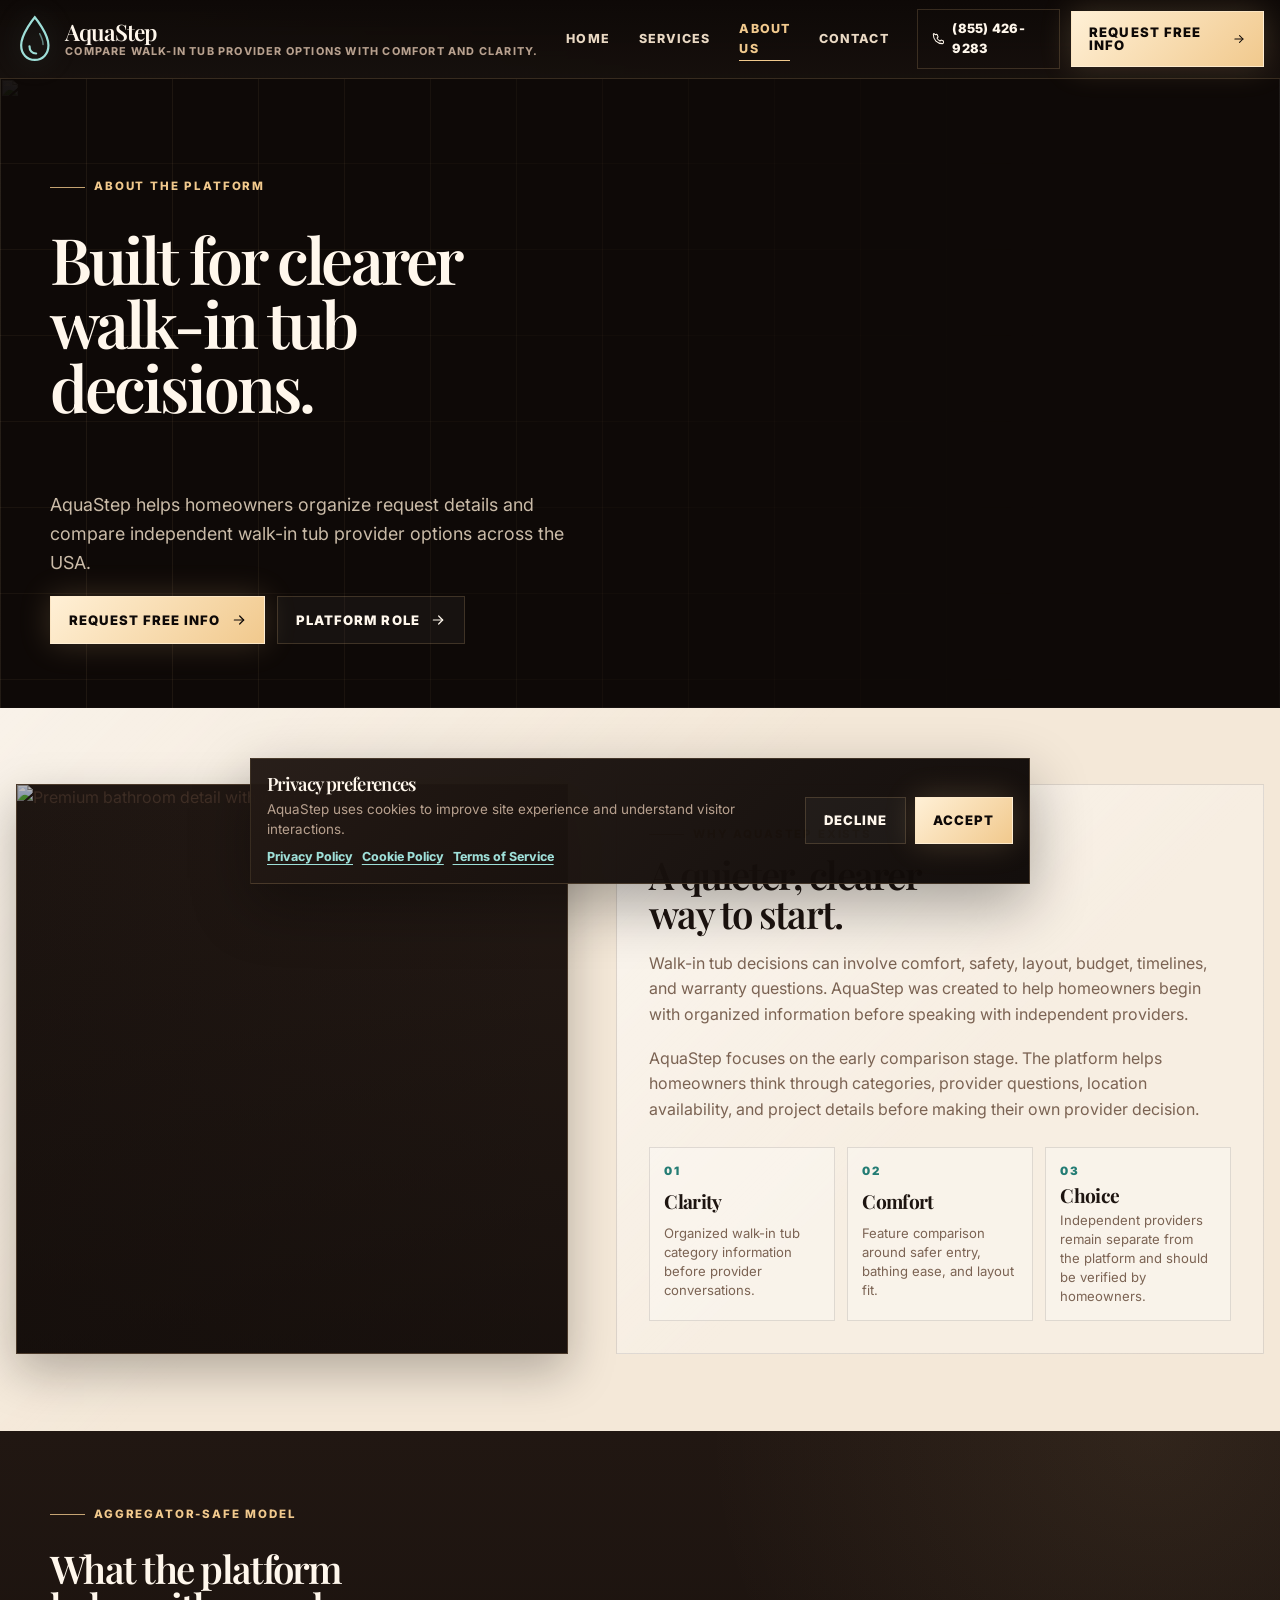
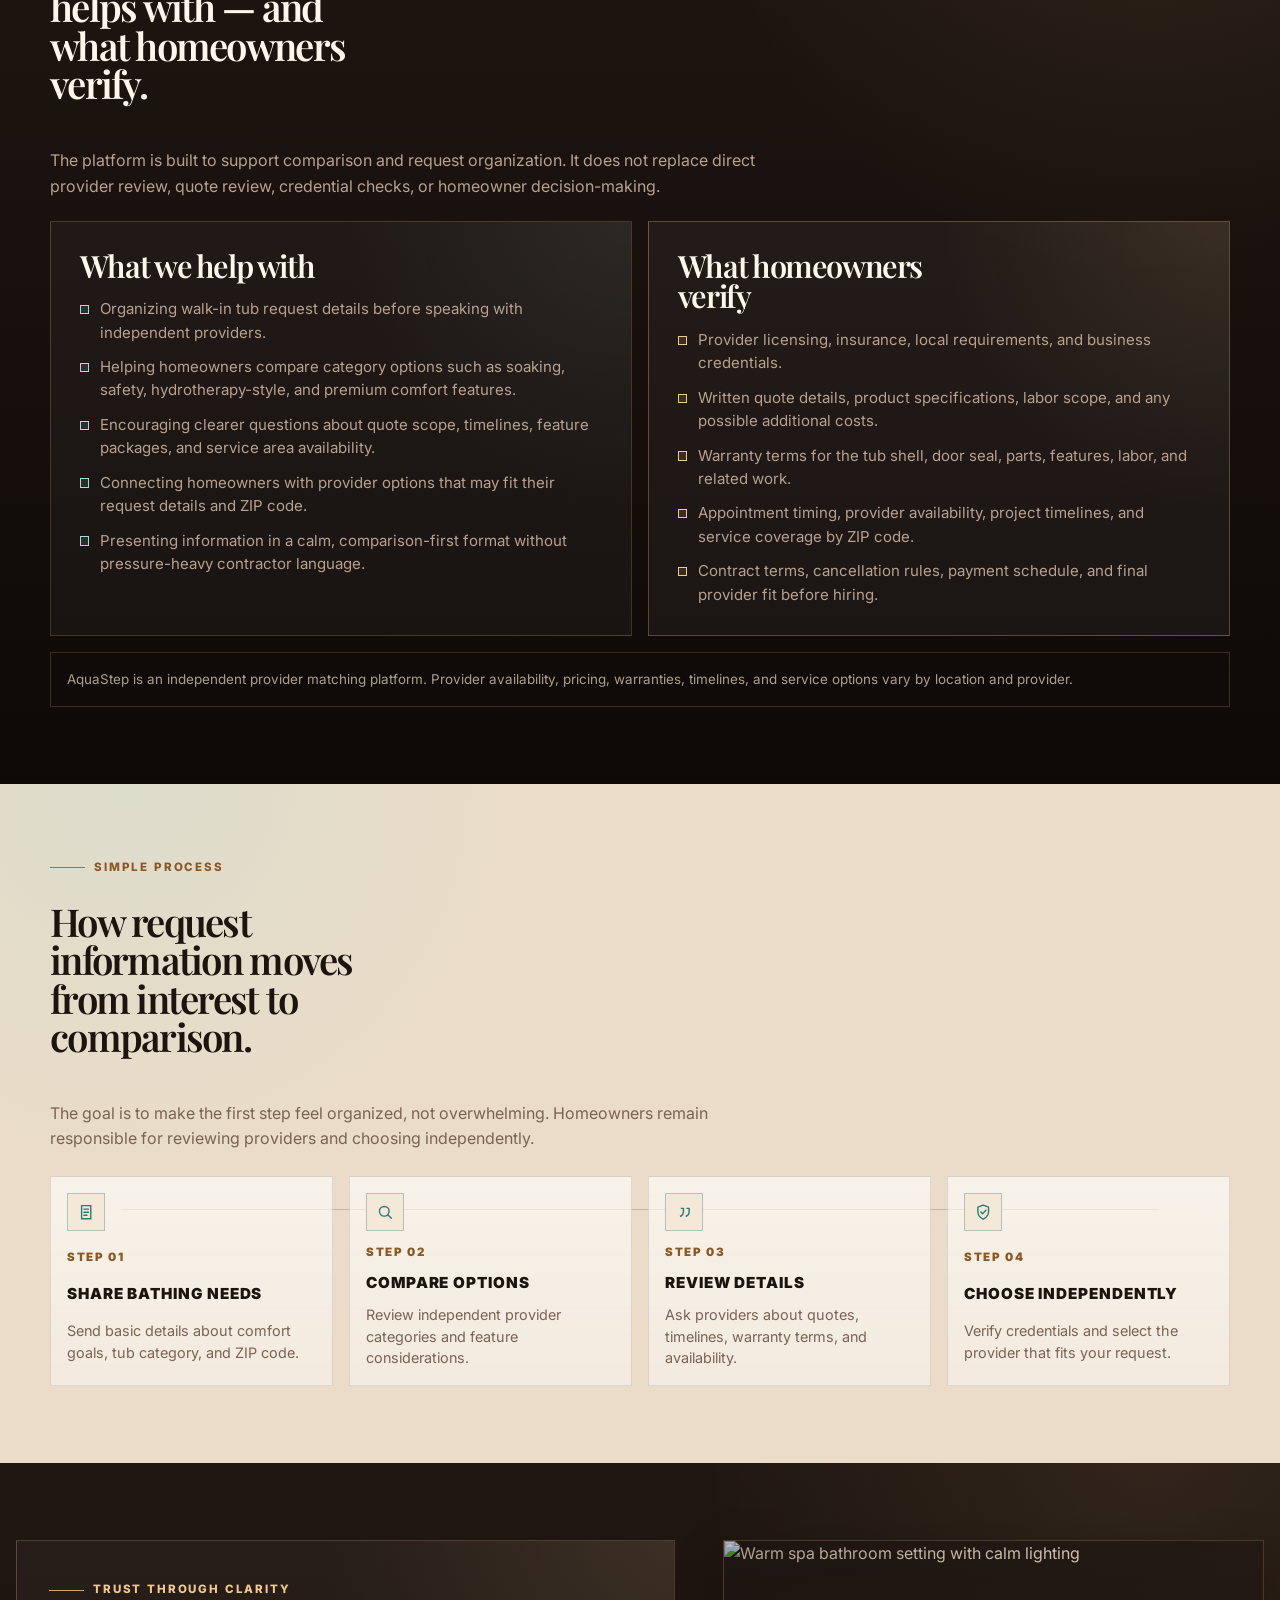
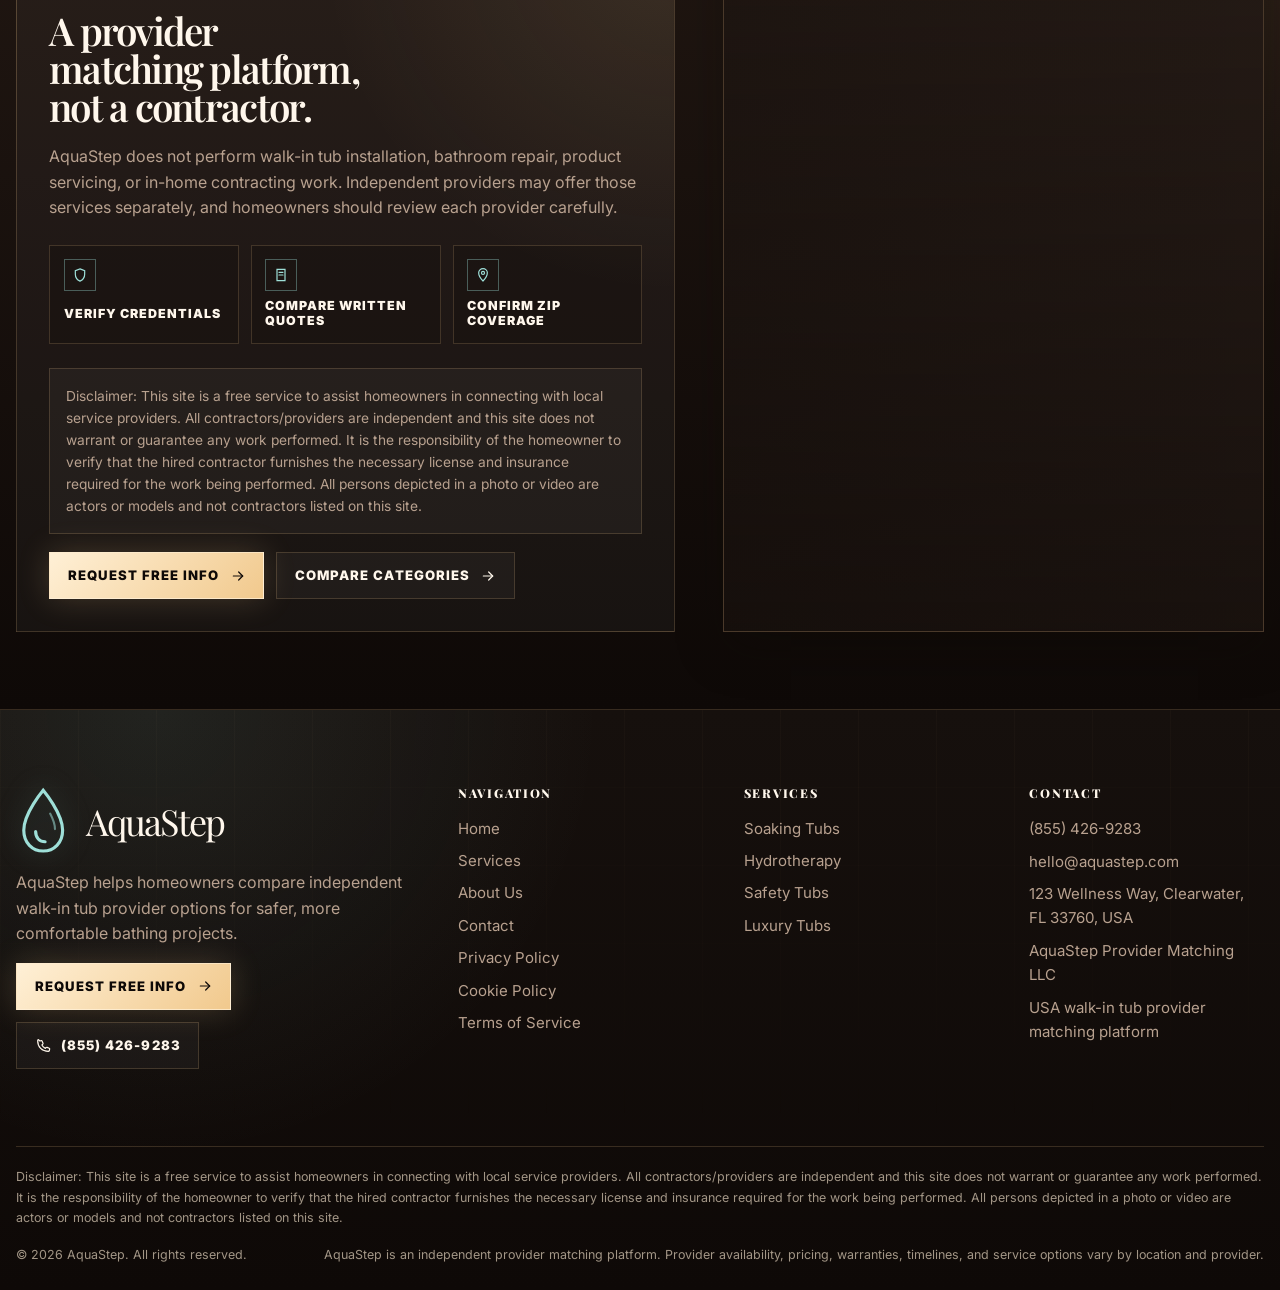
==== about.html @ 56c9ec3a "upd" ====
<!DOCTYPE html>
<html lang="en">

<head>
    <meta charset="UTF-8">
    <meta name="viewport" content="width=device-width, initial-scale=1.0">

    <title></title>
    <meta name="description" content="">

<link rel="icon" type="image/svg+xml" href="./assets/icons/favicon.svg?v=5">

    <link rel="preconnect" href="https://fonts.googleapis.com">
    <link rel="preconnect" href="https://fonts.gstatic.com" crossorigin>
    <link
        href="https://fonts.googleapis.com/css2?family=Inter:wght@400;500;600;700;800;900&family=Playfair+Display:wght@500;600;700&display=swap"
        rel="stylesheet">

    <link rel="stylesheet" href="./css/style.css">
</head>

<body class="about-page">
    <a class="skip-link" href="#main">Skip to content</a>

    <div data-site-header></div>

    <main id="main">
        <!-- Hero -->
        <section class="hero page-hero about-hero" aria-labelledby="about-hero-title">
            <div class="hero-media" aria-hidden="true">
                <img data-hero-bg src="./assets/images/hero-about.jpg" alt="">
            </div>
            <div class="hero-overlay" aria-hidden="true"></div>
            <div class="hero-lines" aria-hidden="true"></div>

            <div class="container">
                <div class="hero-content">
                    <span class="kicker" data-config-text="aboutHeroKicker"></span>

                    <h1 id="about-hero-title" data-config-text="aboutHeroTitle"></h1>

                    <p data-config-text="aboutHeroIntro"></p>

                    <div class="btn-row">
                        <a class="btn btn-primary" href="contact.html#request-info">
                            <span data-config-text="finalCtaButton"></span>
                            <svg aria-hidden="true" focusable="false" viewBox="0 0 24 24" fill="none">
                                <path d="M5 12H19" stroke="currentColor" stroke-width="1.8" stroke-linecap="round" />
                                <path d="M13 6L19 12L13 18" stroke="currentColor" stroke-width="1.8"
                                    stroke-linecap="round" stroke-linejoin="round" />
                            </svg>
                        </a>

                        <a class="btn btn-secondary" href="#platform-model">
                            Platform role
                            <svg aria-hidden="true" focusable="false" viewBox="0 0 24 24" fill="none">
                                <path d="M5 12H19" stroke="currentColor" stroke-width="1.8" stroke-linecap="round" />
                                <path d="M13 6L19 12L13 18" stroke="currentColor" stroke-width="1.8"
                                    stroke-linecap="round" stroke-linejoin="round" />
                            </svg>
                        </a>
                    </div>
                </div>
            </div>
        </section>

        <!-- Story section -->
        <section class="section light-section about-story-section" aria-labelledby="about-story-title">
            <div class="container-wide about-story-layout">
                <aside class="photo-frame about-story-photo">
                    <img src="./assets/images/about-story.jpg" alt="Premium bathroom detail with warm spa lighting">
                </aside>

                <div class="about-story-copy">
                    <div>
                        <span class="kicker" data-config-text="aboutStoryKicker"></span>
                        <h2 id="about-story-title" data-config-text="aboutStoryTitle"></h2>
                    </div>

                    <p data-config-text="aboutStoryIntro"></p>

                    <p>
                        <span data-company-name></span> focuses on the early comparison stage. The platform helps
                        homeowners think through
                        categories, provider questions, location availability, and project details before making their
                        own provider decision.
                    </p>

                    <div class="about-story-mini-grid" aria-label="Platform priorities">
                        <article class="about-story-mini">
                            <span>01</span>
                            <strong>Clarity</strong>
                            <p>Organized walk-in tub category information before provider conversations.</p>
                        </article>

                        <article class="about-story-mini">
                            <span>02</span>
                            <strong>Comfort</strong>
                            <p>Feature comparison around safer entry, bathing ease, and layout fit.</p>
                        </article>

                        <article class="about-story-mini">
                            <span>03</span>
                            <strong>Choice</strong>
                            <p>Independent providers remain separate from the platform and should be verified by
                                homeowners.</p>
                        </article>
                    </div>
                </div>
            </div>
        </section>

        <!-- What the platform does / does not do -->
        <section class="section dark-section about-model-section" id="platform-model"
            aria-labelledby="about-model-title">
            <div class="container">
                <div class="about-model-head">
                    <span class="kicker">Aggregator-safe model</span>
                    <h2 id="about-model-title">What the platform helps with — and what homeowners verify.</h2>
                    <p class="text-muted">
                        The platform is built to support comparison and request organization. It does not replace direct
                        provider review,
                        quote review, credential checks, or homeowner decision-making.
                    </p>
                </div>

                <div class="about-model-grid">
                    <article class="about-model-panel">
                        <h3>What we help with</h3>

                        <ul class="about-model-list">
                            <li>Organizing walk-in tub request details before speaking with independent providers.</li>
                            <li>Helping homeowners compare category options such as soaking, safety, hydrotherapy-style,
                                and premium comfort features.</li>
                            <li>Encouraging clearer questions about quote scope, timelines, feature packages, and
                                service area availability.</li>
                            <li>Connecting homeowners with provider options that may fit their request details and ZIP
                                code.</li>
                            <li>Presenting information in a calm, comparison-first format without pressure-heavy
                                contractor language.</li>
                        </ul>
                    </article>

                    <article class="about-model-panel is-light">
                        <h3>What homeowners verify</h3>

                        <ul class="about-model-list">
                            <li>Provider licensing, insurance, local requirements, and business credentials.</li>
                            <li>Written quote details, product specifications, labor scope, and any possible additional
                                costs.</li>
                            <li>Warranty terms for the tub shell, door seal, parts, features, labor, and related work.
                            </li>
                            <li>Appointment timing, provider availability, project timelines, and service coverage by
                                ZIP code.</li>
                            <li>Contract terms, cancellation rules, payment schedule, and final provider fit before
                                hiring.</li>
                        </ul>
                    </article>
                </div>

                <div class="about-model-note">
                    <p data-legal-notice></p>
                </div>
            </div>
        </section>

        <!-- Process timeline -->
        <section class="section light-section alt about-process-section" aria-labelledby="about-process-title">
            <div class="container">
                <div class="about-process-head">
                    <span class="kicker">Simple process</span>
                    <h2 id="about-process-title">How request information moves from interest to comparison.</h2>
                    <p>
                        The goal is to make the first step feel organized, not overwhelming. Homeowners remain
                        responsible for reviewing
                        providers and choosing independently.
                    </p>
                </div>

                <div class="about-timeline" aria-label="Platform process timeline">
                    <article class="about-timeline-step">
                        <span class="about-timeline-icon" aria-hidden="true">
                            <svg viewBox="0 0 24 24" fill="none">
                                <path d="M6 3.5H18V20.5H6V3.5Z" stroke="currentColor" stroke-width="1.8" />
                                <path d="M9 8H15" stroke="currentColor" stroke-width="1.8" stroke-linecap="round" />
                                <path d="M9 12H15" stroke="currentColor" stroke-width="1.8" stroke-linecap="round" />
                                <path d="M9 16H13" stroke="currentColor" stroke-width="1.8" stroke-linecap="round" />
                            </svg>
                        </span>
                        <strong>Step 01</strong>
                        <h3>Request details</h3>
                        <p>Homeowners share basic contact details, ZIP code, and preferred walk-in tub category.</p>
                    </article>

                    <article class="about-timeline-step">
                        <span class="about-timeline-icon" aria-hidden="true">
                            <svg viewBox="0 0 24 24" fill="none">
                                <path
                                    d="M10.8 17.1C14.3 17.1 17.1 14.3 17.1 10.8C17.1 7.3 14.3 4.5 10.8 4.5C7.3 4.5 4.5 7.3 4.5 10.8C4.5 14.3 7.3 17.1 10.8 17.1Z"
                                    stroke="currentColor" stroke-width="1.8" />
                                <path d="M15.4 15.4L20 20" stroke="currentColor" stroke-width="1.8"
                                    stroke-linecap="round" />
                            </svg>
                        </span>
                        <strong>Step 02</strong>
                        <h3>Category review</h3>
                        <p>Information is organized around tub type, comfort features, safety priorities, and bathroom
                            fit.</p>
                    </article>

                    <article class="about-timeline-step">
                        <span class="about-timeline-icon" aria-hidden="true">
                            <svg viewBox="0 0 24 24" fill="none">
                                <path d="M8.5 6.5H20" stroke="currentColor" stroke-width="1.8" stroke-linecap="round" />
                                <path d="M8.5 12H20" stroke="currentColor" stroke-width="1.8" stroke-linecap="round" />
                                <path d="M8.5 17.5H20" stroke="currentColor" stroke-width="1.8"
                                    stroke-linecap="round" />
                                <path d="M3.8 6.5L5 7.7L7 5.4" stroke="currentColor" stroke-width="1.8"
                                    stroke-linecap="round" stroke-linejoin="round" />
                                <path d="M3.8 12L5 13.2L7 10.9" stroke="currentColor" stroke-width="1.8"
                                    stroke-linecap="round" stroke-linejoin="round" />
                                <path d="M3.8 17.5L5 18.7L7 16.4" stroke="currentColor" stroke-width="1.8"
                                    stroke-linecap="round" stroke-linejoin="round" />
                            </svg>
                        </span>
                        <strong>Step 03</strong>
                        <h3>Provider options</h3>
                        <p>Homeowners can compare independent provider options and prepare clearer questions.</p>
                    </article>

                    <article class="about-timeline-step">
                        <span class="about-timeline-icon" aria-hidden="true">
                            <svg viewBox="0 0 24 24" fill="none">
                                <path
                                    d="M12 2.8L19 5.4V10.8C19 15.2 16.3 19.2 12 21.2C7.7 19.2 5 15.2 5 10.8V5.4L12 2.8Z"
                                    stroke="currentColor" stroke-width="1.8" stroke-linejoin="round" />
                                <path d="M8.8 11.8L11.1 14.1L15.6 9.4" stroke="currentColor" stroke-width="1.8"
                                    stroke-linecap="round" stroke-linejoin="round" />
                            </svg>
                        </span>
                        <strong>Step 04</strong>
                        <h3>Independent choice</h3>
                        <p>Homeowners verify provider details, compare quotes, and decide independently.</p>
                    </article>
                </div>
            </div>
        </section>

        <!-- Trust / compliance CTA -->
        <section class="section dark-section about-trust-section" aria-labelledby="about-trust-title">
            <div class="container-wide about-trust-layout">
                <div class="about-trust-copy">
                    <div>
                        <span class="kicker">Trust through clarity</span>
                        <h2 id="about-trust-title">A provider matching platform, not a contractor.</h2>
                    </div>

                    <p>
                        <span data-company-name></span> does not perform walk-in tub installation, bathroom repair,
                        product servicing,
                        or in-home contracting work. Independent providers may offer those services separately, and
                        homeowners should
                        review each provider carefully.
                    </p>

                    <div class="about-trust-lines" aria-label="Compliance reminders">
                        <article class="about-trust-line">
                            <span aria-hidden="true">
                                <svg viewBox="0 0 24 24" fill="none">
                                    <path
                                        d="M12 2.8L19 5.4V10.8C19 15.2 16.3 19.2 12 21.2C7.7 19.2 5 15.2 5 10.8V5.4L12 2.8Z"
                                        stroke="currentColor" stroke-width="1.8" />
                                </svg>
                            </span>
                            <strong>Verify credentials</strong>
                        </article>

                        <article class="about-trust-line">
                            <span aria-hidden="true">
                                <svg viewBox="0 0 24 24" fill="none">
                                    <path d="M6 3.5H18V20.5H6V3.5Z" stroke="currentColor" stroke-width="1.8" />
                                    <path d="M9 8H15" stroke="currentColor" stroke-width="1.8" stroke-linecap="round" />
                                    <path d="M9 12H15" stroke="currentColor" stroke-width="1.8"
                                        stroke-linecap="round" />
                                </svg>
                            </span>
                            <strong>Compare written quotes</strong>
                        </article>

                        <article class="about-trust-line">
                            <span aria-hidden="true">
                                <svg viewBox="0 0 24 24" fill="none">
                                    <path
                                        d="M12 21C12 21 18.5 14.8 18.5 8.8C18.5 5.2 15.6 2.5 12 2.5C8.4 2.5 5.5 5.2 5.5 8.8C5.5 14.8 12 21 12 21Z"
                                        stroke="currentColor" stroke-width="1.8" />
                                    <path
                                        d="M12 11.2C13.3 11.2 14.3 10.2 14.3 8.9C14.3 7.6 13.3 6.6 12 6.6C10.7 6.6 9.7 7.6 9.7 8.9C9.7 10.2 10.7 11.2 12 11.2Z"
                                        stroke="currentColor" stroke-width="1.8" />
                                </svg>
                            </span>
                            <strong>Confirm ZIP coverage</strong>
                        </article>
                    </div>

                    <div class="legal-note">
                        <p data-disclaimer></p>
                    </div>

                    <div class="btn-row">
                        <a class="btn btn-primary" href="contact.html#request-info">
                            <span data-config-text="finalCtaButton"></span>
                            <svg aria-hidden="true" focusable="false" viewBox="0 0 24 24" fill="none">
                                <path d="M5 12H19" stroke="currentColor" stroke-width="1.8" stroke-linecap="round" />
                                <path d="M13 6L19 12L13 18" stroke="currentColor" stroke-width="1.8"
                                    stroke-linecap="round" stroke-linejoin="round" />
                            </svg>
                        </a>

                        <a class="btn btn-secondary" href="services.html">
                            Compare categories
                            <svg aria-hidden="true" focusable="false" viewBox="0 0 24 24" fill="none">
                                <path d="M5 12H19" stroke="currentColor" stroke-width="1.8" stroke-linecap="round" />
                                <path d="M13 6L19 12L13 18" stroke="currentColor" stroke-width="1.8"
                                    stroke-linecap="round" stroke-linejoin="round" />
                            </svg>
                        </a>
                    </div>
                </div>

                <aside class="photo-frame about-trust-photo">
                    <img src="./assets/images/spa-panel.jpg" alt="Warm spa bathroom setting with calm lighting">
                </aside>
            </div>
        </section>
    </main>

    <div data-site-footer></div>
    <div data-cookie-banner></div>

    <script src="./js/config.js"></script>
    <script src="./js/main.js"></script>
    <script src="./js/about.js"></script>
</body>

</html>
---- css/style.css ----
@import url("./home.css");
@import url("./services.css");
@import url("./about.css");
@import url("./contact.css");
@import url("./service-page.css");
@import url("./legal.css");

:root {
    --color-bg: #16100D;
    --color-bg-deep: #0E0907;
    --color-bg-warm: #211712;

    --color-surface: #241A15;
    --color-surface-2: #2E211A;
    --color-card: #33251D;

    --color-section-light: #F4E8D8;
    --color-section-light-2: #EADCC8;
    --color-section-soft: #D8C6AE;

    --color-heading: #FFF7EC;
    --color-text: #E9D8C3;
    --color-muted: #B8A18F;

    --color-dark-heading: #1D1410;
    --color-dark-text: #4B372C;
    --color-dark-muted: #7B6353;

    --color-cream: #F1C98D;
    --color-cream-strong: #DFA85D;
    --color-cream-soft: #FFF0D6;

    --color-aqua: #9EDFD8;
    --color-aqua-strong: #62BFB5;
    --color-aqua-soft: #D9F6F2;

    --color-stone: #A88F79;
    --color-clay: #7A5140;

    --color-border: rgba(241, 201, 141, 0.18);
    --color-border-light: rgba(29, 20, 16, 0.12);

    --shadow-soft: 0 22px 60px rgba(0, 0, 0, 0.32);
    --shadow-card: 0 18px 44px rgba(14, 9, 7, 0.28);
    --shadow-cream: 0 0 32px rgba(241, 201, 141, 0.2);
    --shadow-aqua: 0 0 28px rgba(158, 223, 216, 0.16);

    --font-heading: "Playfair Display", "Cormorant Garamond", Georgia, serif;
    --font-body: "Inter", "Manrope", "Onest", system-ui, -apple-system, BlinkMacSystemFont, "Segoe UI", sans-serif;

    --container: 1180px;
    --container-wide: 1360px;

    --header-height: 78px;

    --space-xs: 0.5rem;
    --space-sm: 0.75rem;
    --space-md: 1rem;
    --space-lg: 1.5rem;
    --space-xl: 2rem;
    --space-2xl: 3rem;
    --space-3xl: 4.5rem;

    --ease: cubic-bezier(0.22, 1, 0.36, 1);
}

/* Base */

*,
*::before,
*::after {
    box-sizing: border-box;
}

html {
    min-width: 320px;
    scroll-behavior: smooth;
    -webkit-text-size-adjust: 100%;
}

body {
    margin: 0;
    min-width: 320px;
    overflow-x: hidden;
    background:
        radial-gradient(circle at 10% 0%, rgba(158, 223, 216, 0.09), transparent 34rem),
        radial-gradient(circle at 92% 12%, rgba(241, 201, 141, 0.08), transparent 28rem),
        var(--color-bg);
    color: var(--color-text);
    font-family: var(--font-body);
    font-size: 16px;
    line-height: 1.6;
    text-rendering: optimizeLegibility;
}

body.menu-open {
    overflow: hidden;
}

img,
picture,
svg,
video,
canvas {
    display: block;
    max-width: 100%;
}

img {
    height: auto;
}

button,
input,
select,
textarea {
    font: inherit;
}

button {
    cursor: pointer;
}

a {
    color: inherit;
    text-decoration: none;
}

p,
h1,
h2,
h3,
h4,
h5,
h6 {
    margin-top: 0;
}

p {
    margin-bottom: 0;
}

ul,
ol {
    margin: 0;
    padding: 0;
}

li {
    list-style: none;
}

::selection {
    background: rgba(241, 201, 141, 0.35);
    color: var(--color-heading);
}

/* Accessibility */

.skip-link {
    position: fixed;
    top: 0.75rem;
    left: 0.75rem;
    z-index: 9999;
    transform: translateY(-150%);
    padding: 0.75rem 1rem;
    background: var(--color-cream);
    color: var(--color-bg-deep);
    border: 1px solid var(--color-cream-strong);
    font-weight: 800;
    transition: transform 0.2s var(--ease);
}

.skip-link:focus {
    transform: translateY(0);
}

:focus-visible {
    outline: 2px solid var(--color-aqua);
    outline-offset: 4px;
}

@media (prefers-reduced-motion: reduce) {

    *,
    *::before,
    *::after {
        scroll-behavior: auto !important;
        animation-duration: 0.001ms !important;
        animation-iteration-count: 1 !important;
        transition-duration: 0.001ms !important;
    }
}

/* Typography */

h1,
h2,
h3,
h4 {
    color: var(--color-heading);
    font-family: var(--font-heading);
    font-weight: 600;
    letter-spacing: -0.045em;
    line-height: 1;
}

h1 {
    max-width: 12ch;
    font-size: clamp(2.6rem, 5vw, 5rem);
}

h2 {
    max-width: 13ch;
    font-size: clamp(2rem, 3vw, 3.2rem);
}

h3 {
    font-size: clamp(1.35rem, 2vw, 2rem);
}

h4 {
    font-size: 1.1rem;
}

.text-dark h1,
.text-dark h2,
.text-dark h3,
.text-dark h4,
.light-section h1,
.light-section h2,
.light-section h3,
.light-section h4 {
    color: var(--color-dark-heading);
}

.text-dark,
.light-section {
    color: var(--color-dark-text);
}

.text-muted {
    color: var(--color-muted);
}

.text-dark .text-muted,
.light-section .text-muted {
    color: var(--color-dark-muted);
}

.accent-cream {
    color: var(--color-cream);
}

.accent-aqua {
    color: var(--color-aqua);
}

.light-section .accent-cream {
    color: #9B6124;
}

.light-section .accent-aqua {
    color: #247C74;
}

.kicker {
    display: inline-flex;
    align-items: center;
    gap: 0.55rem;
    margin-bottom: 0.85rem;
    color: var(--color-cream);
    font-size: 0.72rem;
    font-weight: 800;
    letter-spacing: 0.16em;
    line-height: 1.2;
    text-transform: uppercase;
}

.kicker::before {
    content: "";
    width: 2.2rem;
    height: 1px;
    background: currentColor;
    opacity: 0.8;
}

.light-section .kicker {
    color: #8B5724;
}

/* Layout */

.container {
    width: min(100% - 2rem, var(--container));
    margin-inline: auto;
}

.container-wide {
    width: min(100% - 2rem, var(--container-wide));
    margin-inline: auto;
}

.section {
    position: relative;
    padding-block: clamp(3.25rem, 6vw, 5.5rem);
}

.section-compact {
    padding-block: clamp(2.2rem, 4vw, 3.6rem);
}

.light-section {
    background:
        linear-gradient(135deg, rgba(255, 255, 255, 0.44), transparent 42%),
        var(--color-section-light);
}

.light-section.alt {
    background:
        radial-gradient(circle at 10% 0%, rgba(158, 223, 216, 0.18), transparent 24rem),
        var(--color-section-light-2);
}

.dark-section {
    background:
        radial-gradient(circle at 90% 0%, rgba(241, 201, 141, 0.08), transparent 28rem),
        linear-gradient(180deg, var(--color-bg-warm), var(--color-bg-deep));
    color: var(--color-text);
}

.grid-2 {
    display: grid;
    grid-template-columns: repeat(2, minmax(0, 1fr));
    gap: clamp(1.5rem, 4vw, 3.5rem);
    align-items: center;
}

.grid-3 {
    display: grid;
    grid-template-columns: repeat(3, minmax(0, 1fr));
    gap: 1rem;
}

.grid-4 {
    display: grid;
    grid-template-columns: repeat(4, minmax(0, 1fr));
    gap: 1rem;
}

.section-head {
    display: grid;
    gap: 0.85rem;
    max-width: 42rem;
}

.section-head.center {
    margin-inline: auto;
    text-align: center;
}

.section-head.center .kicker {
    justify-content: center;
}

.section-head.center .kicker::before {
    display: none;
}

/* Buttons */

.btn {
    position: relative;
    isolation: isolate;
    display: inline-flex;
    align-items: center;
    justify-content: center;
    gap: 0.65rem;
    min-height: 2.95rem;
    padding: 0.85rem 1.1rem;
    overflow: hidden;
    border: 1px solid transparent;
    background: transparent;
    color: inherit;
    font-size: 0.82rem;
    font-weight: 850;
    letter-spacing: 0.08em;
    line-height: 1;
    text-transform: uppercase;
    transition:
        color 0.25s var(--ease),
        border-color 0.25s var(--ease),
        background 0.25s var(--ease),
        transform 0.25s var(--ease),
        box-shadow 0.25s var(--ease);
}

.btn::before {
    content: "";
    position: absolute;
    inset: 0;
    z-index: -1;
    transform: translateX(-105%);
    background: linear-gradient(90deg, transparent, rgba(255, 255, 255, 0.24), transparent);
    transition: transform 0.55s var(--ease);
}

.btn:hover::before {
    transform: translateX(105%);
}

.btn:hover {
    transform: translateY(-2px);
}

.btn svg {
    width: 1rem;
    height: 1rem;
    transition: transform 0.25s var(--ease);
}

.btn:hover svg {
    transform: translateX(3px);
}

.btn-primary {
    background: linear-gradient(135deg, var(--color-cream-soft), var(--color-cream));
    color: var(--color-bg-deep);
    border-color: rgba(255, 240, 214, 0.7);
    box-shadow: var(--shadow-cream);
}

.btn-primary:hover {
    background: linear-gradient(135deg, var(--color-cream), var(--color-cream-strong));
    border-color: var(--color-cream-soft);
}

.btn-secondary {
    color: var(--color-heading);
    border-color: var(--color-border);
    background: rgba(255, 255, 255, 0.035);
}

.btn-secondary:hover {
    border-color: rgba(158, 223, 216, 0.58);
    color: var(--color-aqua);
    box-shadow: var(--shadow-aqua);
}

.btn-dark {
    background: var(--color-bg-deep);
    color: var(--color-heading);
    border-color: rgba(29, 20, 16, 0.2);
}

.btn-dark:hover {
    color: var(--color-cream);
    border-color: rgba(241, 201, 141, 0.45);
}

.btn-light-outline {
    color: var(--color-dark-heading);
    border-color: var(--color-border-light);
    background: rgba(255, 255, 255, 0.22);
}

.btn-light-outline:hover {
    color: #1A5E58;
    border-color: rgba(36, 124, 116, 0.42);
}

.btn-row {
    display: flex;
    flex-wrap: wrap;
    gap: 0.75rem;
    align-items: center;
}

/* Header */

html {
    overflow-x: clip;
}

body {
    padding-top: var(--header-height);
    overflow-x: clip;
}

[data-site-header] {
    position: fixed;
    top: 0;
    left: 0;
    right: 0;
    z-index: 3000;
    width: 100%;
}

.site-header {
    position: relative;
    min-height: var(--header-height);
    background:
        linear-gradient(180deg, rgba(14, 9, 7, 0.98), rgba(22, 16, 13, 0.94));
    border-bottom: 1px solid var(--color-border);
    backdrop-filter: blur(18px);
    -webkit-backdrop-filter: blur(18px);
}

[id] {
    scroll-margin-top: calc(var(--header-height) + 1rem);
}
.site-header-inner {
    display: flex;
    align-items: center;
    justify-content: space-between;
    min-height: var(--header-height);
    gap: 1rem;
}

.site-logo {
    display: inline-flex;
    align-items: center;
    gap: 0.72rem;
    min-width: max-content;
    color: var(--color-heading);
}

.site-logo-icon {
    width: 2.35rem;
    height: 2.95rem;
    color: var(--color-aqua);
    filter: drop-shadow(0 0 14px rgba(158, 223, 216, 0.28));
}

.site-logo-text {
    display: grid;
    gap: 0.1rem;
}

.site-logo-name {
    font-family: var(--font-heading);
    font-size: 1.42rem;
    font-weight: 600;
    letter-spacing: -0.045em;
    line-height: 1;
}

.site-logo-tagline {
    color: var(--color-muted);
    font-size: 0.68rem;
    font-weight: 750;
    letter-spacing: 0.11em;
    line-height: 1;
    text-transform: uppercase;
}

.desktop-nav {
    display: flex;
    align-items: center;
    justify-content: center;
    gap: 0.3rem;
}

.nav-link {
    position: relative;
    display: inline-flex;
    align-items: center;
    min-height: 2.5rem;
    padding: 0.5rem 0.75rem;
    color: var(--color-text);
    font-size: 0.78rem;
    font-weight: 800;
    letter-spacing: 0.09em;
    text-transform: uppercase;
    transition: color 0.25s var(--ease);
}

.nav-link::after {
    content: "";
    position: absolute;
    left: 0.75rem;
    right: 0.75rem;
    bottom: 0.38rem;
    height: 1px;
    transform: scaleX(0);
    transform-origin: right;
    background: var(--color-cream);
    transition: transform 0.25s var(--ease);
}

.nav-link:hover,
.nav-link.is-active {
    color: var(--color-cream);
}

.nav-link:hover::after,
.nav-link.is-active::after {
    transform: scaleX(1);
    transform-origin: left;
}

.header-actions {
    display: flex;
    align-items: center;
    justify-content: flex-end;
    gap: 0.7rem;
}

.header-phone {
    display: inline-flex;
    align-items: center;
    gap: 0.5rem;
    min-height: 2.7rem;
    padding: 0.55rem 0.8rem;
    border: 1px solid var(--color-border);
    color: var(--color-heading);
    font-size: 0.8rem;
    font-weight: 850;
    letter-spacing: 0.02em;
    transition:
        color 0.25s var(--ease),
        border-color 0.25s var(--ease),
        background 0.25s var(--ease);
}

.header-phone:hover {
    color: var(--color-aqua);
    border-color: rgba(158, 223, 216, 0.55);
    background: rgba(158, 223, 216, 0.06);
}

.header-phone svg {
    width: 1rem;
    height: 1rem;
}

.mobile-menu-toggle {
    display: none;
    width: 2.8rem;
    height: 2.8rem;
    align-items: center;
    justify-content: center;
    border: 1px solid var(--color-border);
    background: rgba(255, 255, 255, 0.035);
    color: var(--color-heading);
}

.mobile-menu-toggle span {
    position: relative;
    width: 1.1rem;
    height: 1px;
    background: currentColor;
    transition: background 0.2s var(--ease);
}

.mobile-menu-toggle span::before,
.mobile-menu-toggle span::after {
    content: "";
    position: absolute;
    left: 0;
    width: 1.1rem;
    height: 1px;
    background: currentColor;
    transition:
        transform 0.25s var(--ease),
        top 0.25s var(--ease);
}

.mobile-menu-toggle span::before {
    top: -0.38rem;
}

.mobile-menu-toggle span::after {
    top: 0.38rem;
}

body.menu-open .mobile-menu-toggle span {
    background: transparent;
}

body.menu-open .mobile-menu-toggle span::before {
    top: 0;
    transform: rotate(45deg);
}

body.menu-open .mobile-menu-toggle span::after {
    top: 0;
    transform: rotate(-45deg);
}

/* Mobile menu */

.mobile-menu {
    position: fixed;
    inset: 0;
    z-index: 2900;
    display: grid;
    grid-template-rows: auto 1fr;
    padding-top: var(--header-height);
    background:
        linear-gradient(135deg, rgba(14, 9, 7, 0.98), rgba(33, 23, 18, 0.98)),
        var(--color-bg-deep);
    opacity: 0;
    visibility: hidden;
    pointer-events: none;
    transition:
        opacity 0.28s var(--ease),
        visibility 0.28s var(--ease);
}

.mobile-menu.is-open {
    opacity: 1;
    visibility: visible;
    pointer-events: auto;
}

.mobile-menu-panel {
    width: min(100% - 2rem, 620px);
    margin-inline: auto;
    padding: 1.35rem 0 2rem;
    overflow-y: auto;
}

.mobile-menu-grid {
    display: grid;
    gap: 1rem;
}

.mobile-nav-list,
.mobile-services-list {
    display: grid;
    gap: 0.5rem;
}

.mobile-nav-link,
.mobile-service-link {
    display: flex;
    align-items: center;
    justify-content: space-between;
    gap: 1rem;
    min-height: 3.25rem;
    padding: 0.9rem 0;
    border-bottom: 1px solid var(--color-border);
    color: var(--color-heading);
    font-family: var(--font-heading);
    font-size: 1.55rem;
    line-height: 1;
    letter-spacing: -0.035em;
    transition:
        color 0.25s var(--ease),
        border-color 0.25s var(--ease);
}

.mobile-nav-link:hover,
.mobile-service-link:hover {
    color: var(--color-cream);
    border-color: rgba(241, 201, 141, 0.45);
}

.mobile-service-link {
    font-family: var(--font-body);
    font-size: 0.92rem;
    font-weight: 800;
    letter-spacing: 0.08em;
    text-transform: uppercase;
}

.mobile-menu-title {
    margin: 0;
    color: var(--color-muted);
    font-size: 0.72rem;
    font-weight: 850;
    letter-spacing: 0.16em;
    text-transform: uppercase;
}

.mobile-contact-card {
    display: grid;
    gap: 0.65rem;
    padding: 1rem;
    border: 1px solid var(--color-border);
    background: rgba(255, 255, 255, 0.035);
}

.mobile-contact-card a {
    display: inline-flex;
    align-items: center;
    gap: 0.55rem;
    color: var(--color-text);
    font-weight: 750;
}

.mobile-contact-card a:hover {
    color: var(--color-aqua);
}

/* Footer */

.site-footer {
    position: relative;
    overflow: hidden;
    background:
        radial-gradient(circle at 12% 0%, rgba(158, 223, 216, 0.09), transparent 28rem),
        linear-gradient(180deg, var(--color-bg), var(--color-bg-deep));
    border-top: 1px solid var(--color-border);
    color: var(--color-text);
}

.site-footer::before {
    content: "";
    position: absolute;
    inset: 0;
    pointer-events: none;
    background:
        linear-gradient(90deg, rgba(241, 201, 141, 0.08) 1px, transparent 1px),
        linear-gradient(0deg, rgba(241, 201, 141, 0.05) 1px, transparent 1px);
    background-size: 78px 78px;
    mask-image: linear-gradient(to bottom, rgba(0, 0, 0, 0.35), transparent 75%);
}

.footer-main {
    position: relative;
    display: grid;
    grid-template-columns: minmax(0, 1.25fr) repeat(3, minmax(0, 0.75fr));
    gap: clamp(1.5rem, 4vw, 3.5rem);
    padding-block: clamp(3rem, 6vw, 5rem);
}

.footer-brand {
    display: grid;
    gap: 1rem;
    max-width: 27rem;
}

.footer-logo {
    display: inline-flex;
    align-items: center;
    gap: 0.95rem;
    width: fit-content;
}

.footer-logo .site-logo-icon {
    width: 3.4rem;
    height: 4.2rem;
}

.footer-logo-name {
    color: var(--color-heading);
    font-family: var(--font-heading);
    font-size: 2.25rem;
    line-height: 1;
    letter-spacing: -0.05em;
}

.footer-text {
    color: var(--color-muted);
}

.footer-column {
    display: grid;
    align-content: start;
    gap: 0.9rem;
}

.footer-title {
    margin: 0 0 0.2rem;
    color: var(--color-heading);
    font-size: 0.76rem;
    font-weight: 850;
    letter-spacing: 0.14em;
    text-transform: uppercase;
}

.footer-links {
    display: grid;
    gap: 0.52rem;
}

.footer-link {
    display: inline-flex;
    align-items: center;
    gap: 0.4rem;
    width: fit-content;
    color: var(--color-muted);
    font-size: 0.94rem;
    transition:
        color 0.25s var(--ease),
        transform 0.25s var(--ease);
}

.footer-link:hover {
    color: var(--color-cream);
    transform: translateX(2px);
}

.footer-contact {
    display: grid;
    gap: 0.55rem;
    color: var(--color-muted);
    font-size: 0.94rem;
}

.footer-contact a:hover {
    color: var(--color-aqua);
}

.footer-bottom {
    position: relative;
    display: grid;
    gap: 1rem;
    padding: 1.25rem 0 1.6rem;
    border-top: 1px solid var(--color-border);
}

.footer-disclaimer {
    color: rgba(233, 216, 195, 0.68);
    font-size: 0.78rem;
    line-height: 1.65;
}

.footer-meta {
    display: flex;
    flex-wrap: wrap;
    gap: 0.75rem 1.25rem;
    justify-content: space-between;
    color: rgba(233, 216, 195, 0.68);
    font-size: 0.78rem;
}

/* Cards and images */

.photo-frame {
    position: relative;
    min-height: 24rem;
    overflow: hidden;
    border: 1px solid var(--color-border);
    background: var(--color-surface);
    box-shadow: var(--shadow-card);
}

.photo-frame img {
    width: 100%;
    height: 100%;
    min-height: inherit;
    object-fit: cover;
}

.photo-frame::after {
    content: "";
    position: absolute;
    inset: 0;
    background:
        linear-gradient(180deg, transparent, rgba(14, 9, 7, 0.52)),
        linear-gradient(90deg, rgba(14, 9, 7, 0.28), transparent);
    pointer-events: none;
}

.service-card {
    position: relative;
    isolation: isolate;
    min-height: 22rem;
    display: flex;
    align-items: flex-end;
    overflow: hidden;
    border: 1px solid rgba(255, 247, 236, 0.18);
    background: var(--color-card);
    color: var(--color-heading);
    box-shadow: var(--shadow-card);
    transition:
        transform 0.3s var(--ease),
        border-color 0.3s var(--ease),
        box-shadow 0.3s var(--ease);
}

.service-card:hover {
    transform: translateY(-4px);
    border-color: rgba(241, 201, 141, 0.55);
    box-shadow: var(--shadow-soft);
}

.service-card-image {
    position: absolute;
    inset: 0;
    z-index: -2;
}

.service-card-image img {
    width: 100%;
    height: 100%;
    object-fit: cover;
    filter: saturate(0.96) contrast(1.05) brightness(0.76);
    transition:
        filter 0.35s var(--ease),
        transform 0.35s var(--ease);
}

.service-card:hover .service-card-image img {
    filter: saturate(1.04) contrast(1.08) brightness(0.66);
    transform: scale(1.015);
}

.service-card::before {
    content: "";
    position: absolute;
    inset: 0;
    z-index: -1;
    background:
        linear-gradient(180deg, rgba(14, 9, 7, 0.08), rgba(14, 9, 7, 0.9)),
        linear-gradient(90deg, rgba(14, 9, 7, 0.54), transparent 70%);
}

.service-card-content {
    display: grid;
    gap: 0.55rem;
    width: 100%;
    padding: 1.05rem;
}

.service-card-icon {
    position: absolute;
    top: 1rem;
    right: 1rem;
    display: grid;
    place-items: center;
    width: 2.35rem;
    height: 2.35rem;
    border: 1px solid rgba(158, 223, 216, 0.42);
    background: rgba(14, 9, 7, 0.38);
    color: var(--color-aqua);
}

.service-card h3 {
    margin: 0;
    font-family: var(--font-heading);
    font-size: 1.45rem;
    letter-spacing: -0.04em;
}

.service-card p {
    color: rgba(255, 247, 236, 0.78);
    font-size: 0.92rem;
    line-height: 1.5;
}

.card-arrow {
    display: inline-flex;
    align-items: center;
    gap: 0.45rem;
    width: fit-content;
    margin-top: 0.25rem;
    color: var(--color-cream);
    font-size: 0.72rem;
    font-weight: 850;
    letter-spacing: 0.13em;
    text-transform: uppercase;
}

.card-arrow svg {
    width: 0.95rem;
    height: 0.95rem;
    transition: transform 0.25s var(--ease);
}

.service-card:hover .card-arrow svg {
    transform: translateX(4px);
}

/* Forms */

.form-card {
    display: grid;
    gap: 1rem;
    padding: clamp(1rem, 2vw, 1.35rem);
    border: 1px solid var(--color-border);
    background:
        linear-gradient(180deg, rgba(255, 255, 255, 0.055), rgba(255, 255, 255, 0.025)),
        var(--color-surface);
    box-shadow: var(--shadow-card);
}

.light-section .form-card {
    border-color: var(--color-border-light);
    background: rgba(255, 247, 236, 0.55);
    box-shadow: 0 14px 35px rgba(29, 20, 16, 0.12);
}

.form-head {
    display: grid;
    gap: 0.35rem;
}

.form-title {
    margin: 0;
    color: var(--color-heading);
    font-family: var(--font-heading);
    font-size: 1.65rem;
    line-height: 1;
    letter-spacing: -0.045em;
}

.light-section .form-title {
    color: var(--color-dark-heading);
}

.form-intro {
    color: var(--color-muted);
    font-size: 0.92rem;
    line-height: 1.5;
}

.light-section .form-intro {
    color: var(--color-dark-muted);
}

.lead-form,
.contact-form {
    display: grid;
    gap: 0.72rem;
}

.form-grid {
    display: grid;
    grid-template-columns: repeat(2, minmax(0, 1fr));
    gap: 0.72rem;
}

.form-field {
    display: grid;
    gap: 0.32rem;
}

.form-field.full {
    grid-column: 1 / -1;
}

.form-field label {
    color: var(--color-muted);
    font-size: 0.72rem;
    font-weight: 850;
    letter-spacing: 0.12em;
    text-transform: uppercase;
}

.light-section .form-field label {
    color: var(--color-dark-muted);
}

.form-field input,
.form-field select,
.form-field textarea {
    width: 100%;
    min-height: 2.8rem;
    border: 1px solid var(--color-border);
    border-radius: 0;
    background: rgba(14, 9, 7, 0.22);
    color: var(--color-heading);
    padding: 0.72rem 0.8rem;
    outline: none;
    transition:
        border-color 0.25s var(--ease),
        box-shadow 0.25s var(--ease),
        background 0.25s var(--ease);
}

.light-section .form-field input,
.light-section .form-field select,
.light-section .form-field textarea {
    border-color: var(--color-border-light);
    background: rgba(255, 255, 255, 0.42);
    color: var(--color-dark-heading);
}

.form-field textarea {
    min-height: 5.5rem;
    resize: vertical;
}

.form-field input::placeholder,
.form-field textarea::placeholder {
    color: rgba(184, 161, 143, 0.8);
}

.form-field input:focus,
.form-field select:focus,
.form-field textarea:focus {
    border-color: var(--color-aqua);
    box-shadow: 0 0 0 3px rgba(158, 223, 216, 0.14);
    background: rgba(14, 9, 7, 0.36);
}

.light-section .form-field input:focus,
.light-section .form-field select:focus,
.light-section .form-field textarea:focus {
    border-color: #247C74;
    box-shadow: 0 0 0 3px rgba(36, 124, 116, 0.12);
    background: rgba(255, 255, 255, 0.72);
}

.select-wrap {
    position: relative;
}

.select-wrap select {
    appearance: none;
    padding-right: 2.4rem;
}

.select-wrap::after {
    content: "";
    position: absolute;
    top: 50%;
    right: 0.9rem;
    width: 0.52rem;
    height: 0.52rem;
    transform: translateY(-60%) rotate(45deg);
    border-right: 2px solid var(--color-cream);
    border-bottom: 2px solid var(--color-cream);
    pointer-events: none;
}

.light-section .select-wrap::after {
    border-color: #8B5724;
}

.form-message {
    min-height: 1.25rem;
    color: var(--color-aqua);
    font-size: 0.82rem;
    font-weight: 750;
}

.form-message.is-error {
    color: var(--color-cream);
}

/* FAQ */

.faq-list {
    display: grid;
    gap: 0.75rem;
}

.faq-item {
    border: 1px solid var(--color-border);
    background: rgba(255, 255, 255, 0.035);
}

.light-section .faq-item {
    border-color: var(--color-border-light);
    background: rgba(255, 255, 255, 0.35);
}

.faq-button {
    display: flex;
    align-items: center;
    justify-content: space-between;
    gap: 1rem;
    width: 100%;
    padding: 1rem;
    border: 0;
    background: transparent;
    color: var(--color-heading);
    text-align: left;
    font-weight: 850;
}

.light-section .faq-button {
    color: var(--color-dark-heading);
}

.faq-button span {
    display: inline-grid;
    place-items: center;
    width: 1.65rem;
    height: 1.65rem;
    border: 1px solid currentColor;
    color: var(--color-cream);
    transition:
        transform 0.25s var(--ease),
        color 0.25s var(--ease);
}

.light-section .faq-button span {
    color: #8B5724;
}

.faq-item.is-open .faq-button span {
    transform: rotate(45deg);
    color: var(--color-aqua);
}

.faq-panel {
    display: grid;
    grid-template-rows: 0fr;
    transition: grid-template-rows 0.28s var(--ease);
}

.faq-item.is-open .faq-panel {
    grid-template-rows: 1fr;
}

.faq-panel-inner {
    overflow: hidden;
}

.faq-panel p {
    padding: 0 1rem 1rem;
    color: var(--color-muted);
    font-size: 0.95rem;
}

.light-section .faq-panel p {
    color: var(--color-dark-muted);
}

/* Cookie banner */

.cookie-banner {
    position: fixed;
    left: 1rem;
    right: 1rem;
    bottom: 1rem;
    z-index: 1200;
    display: none;
    max-width: 780px;
    margin-inline: auto;
    border: 1px solid var(--color-border);
    background:
        linear-gradient(135deg, rgba(36, 26, 21, 0.98), rgba(14, 9, 7, 0.98));
    color: var(--color-text);
    box-shadow: var(--shadow-soft);
}

.cookie-banner.is-visible {
    display: block;
}

.cookie-banner-inner {
    display: grid;
    grid-template-columns: 1fr auto;
    gap: 1rem;
    align-items: center;
    padding: 1rem;
}

.cookie-content {
    display: grid;
    gap: 0.35rem;
}

.cookie-title {
    margin: 0;
    color: var(--color-heading);
    font-family: var(--font-heading);
    font-size: 1.15rem;
    letter-spacing: -0.035em;
}

.cookie-text {
    color: var(--color-muted);
    font-size: 0.84rem;
    line-height: 1.5;
}

.cookie-links {
    display: flex;
    flex-wrap: wrap;
    gap: 0.55rem;
    margin-top: 0.15rem;
}

.cookie-links a {
    color: var(--color-aqua);
    font-size: 0.78rem;
    font-weight: 750;
    text-decoration: underline;
    text-underline-offset: 3px;
}

.cookie-actions {
    display: flex;
    gap: 0.55rem;
}

/* Swiper fallback */

.swiper {
    width: 100%;
    overflow: hidden;
}

.swiper-wrapper {
    display: flex;
}

.swiper-slide {
    flex-shrink: 0;
}

.carousel-controls {
    display: flex;
    gap: 0.55rem;
    align-items: center;
}

.carousel-button {
    display: grid;
    place-items: center;
    width: 2.65rem;
    height: 2.65rem;
    border: 1px solid var(--color-border);
    background: transparent;
    color: var(--color-heading);
    transition:
        color 0.25s var(--ease),
        border-color 0.25s var(--ease),
        background 0.25s var(--ease);
}

.carousel-button:hover {
    color: var(--color-aqua);
    border-color: rgba(158, 223, 216, 0.55);
    background: rgba(158, 223, 216, 0.06);
}

.light-section .carousel-button {
    color: var(--color-dark-heading);
    border-color: var(--color-border-light);
}

.light-section .carousel-button:hover {
    color: #247C74;
    border-color: rgba(36, 124, 116, 0.42);
}

/* Utility components */

.hero {
    position: relative;
    isolation: isolate;
    display: grid;
    min-height: clamp(520px, 72vh, 720px);
    align-items: center;
    overflow: hidden;
    padding-block: clamp(5rem, 8vw, 7rem) clamp(3rem, 5vw, 4.5rem);
}

.page-hero {
    min-height: clamp(420px, 54vh, 580px);
}

.hero-media {
    position: absolute;
    inset: 0;
    z-index: -3;
    background: var(--color-bg-deep);
}

.hero-media img {
    width: 100%;
    height: 100%;
    object-fit: cover;
    filter: saturate(0.96) contrast(1.08) brightness(0.58);
}

.hero-overlay {
    position: absolute;
    inset: 0;
    z-index: -2;
    background:
        linear-gradient(90deg, rgba(14, 9, 7, 0.88), rgba(14, 9, 7, 0.52) 48%, rgba(14, 9, 7, 0.8)),
        linear-gradient(180deg, rgba(14, 9, 7, 0.16), rgba(14, 9, 7, 0.78));
}

.hero-lines {
    position: absolute;
    inset: 0;
    z-index: -1;
    pointer-events: none;
    background:
        linear-gradient(90deg, rgba(241, 201, 141, 0.12) 1px, transparent 1px),
        linear-gradient(0deg, rgba(241, 201, 141, 0.08) 1px, transparent 1px);
    background-size: 86px 86px;
    mask-image: linear-gradient(to right, rgba(0, 0, 0, 0.7), transparent 82%);
}

.hero-content {
    display: grid;
    gap: 1.2rem;
    max-width: 43rem;
}

.hero-content p {
    max-width: 34rem;
    color: rgba(233, 216, 195, 0.86);
    font-size: clamp(1rem, 1.4vw, 1.12rem);
}

.hero-layout {
    display: grid;
    grid-template-columns: minmax(0, 1fr) minmax(280px, 380px);
    gap: clamp(1.5rem, 5vw, 4rem);
    align-items: center;
}

.outline-card {
    border: 1px solid rgba(241, 201, 141, 0.28);
    background: rgba(14, 9, 7, 0.42);
    box-shadow: var(--shadow-soft);
    backdrop-filter: blur(12px);
}

.icon-list {
    display: grid;
    gap: 0.85rem;
}

.icon-row {
    display: grid;
    grid-template-columns: 2.4rem 1fr;
    gap: 0.75rem;
    align-items: start;
}

.icon-box {
    display: grid;
    place-items: center;
    width: 2.4rem;
    height: 2.4rem;
    border: 1px solid rgba(158, 223, 216, 0.36);
    color: var(--color-aqua);
    background: rgba(158, 223, 216, 0.06);
    transition:
        color 0.25s var(--ease),
        border-color 0.25s var(--ease),
        background 0.25s var(--ease);
}

.icon-row:hover .icon-box {
    color: var(--color-cream);
    border-color: rgba(241, 201, 141, 0.48);
    background: rgba(241, 201, 141, 0.08);
}

.icon-box svg {
    width: 1.2rem;
    height: 1.2rem;
}

.icon-row h3 {
    margin: 0 0 0.18rem;
    font-family: var(--font-body);
    font-size: 0.85rem;
    font-weight: 850;
    letter-spacing: 0.08em;
    text-transform: uppercase;
}

.icon-row p {
    color: var(--color-muted);
    font-size: 0.9rem;
    line-height: 1.45;
}

.factor-list {
    display: grid;
    gap: 0.7rem;
}

.factor-row {
    display: grid;
    grid-template-columns: auto 1fr;
    gap: 0.85rem;
    align-items: center;
    padding: 0.9rem 1rem;
    border: 1px solid var(--color-border-light);
    background: rgba(255, 255, 255, 0.28);
    color: var(--color-dark-text);
}

.factor-row span {
    display: grid;
    place-items: center;
    width: 1.75rem;
    height: 1.75rem;
    border: 1px solid rgba(36, 124, 116, 0.35);
    color: #247C74;
    font-size: 0.76rem;
    font-weight: 900;
}

.legal-note {
    padding: 1rem;
    border: 1px solid var(--color-border);
    background: rgba(255, 255, 255, 0.035);
    color: var(--color-muted);
    font-size: 0.86rem;
    line-height: 1.6;
}

.light-section .legal-note {
    border-color: var(--color-border-light);
    background: rgba(255, 255, 255, 0.34);
    color: var(--color-dark-muted);
}

/* Responsive */

@media (max-width: 1080px) {
    .desktop-nav {
        display: none;
    }

    .mobile-menu-toggle {
        display: inline-flex;
    }

    .header-actions .btn {
        display: none;
    }

    .footer-main {
        grid-template-columns: repeat(2, minmax(0, 1fr));
    }

    .grid-4 {
        grid-template-columns: repeat(2, minmax(0, 1fr));
    }

    .hero-layout,
    .grid-2 {
        grid-template-columns: 1fr;
    }

    .hero-content {
        max-width: 48rem;
    }
}

@media (max-width: 760px) {
    :root {
        --header-height: 68px;
    }

    .container,
    .container-wide {
        width: min(100% - 1.25rem, var(--container));
    }

    .site-logo-icon {
        width: 2rem;
        height: 2.5rem;
    }

    .site-logo-name {
        font-size: 1.2rem;
    }

    .site-logo-tagline {
        display: none;
    }

    .header-phone {
        min-height: 2.45rem;
        padding: 0.45rem 0.6rem;
        font-size: 0.72rem;
    }

    .header-phone span {
        display: none;
    }

    .mobile-menu-toggle {
        width: 2.45rem;
        height: 2.45rem;
    }

    .section {
        padding-block: 3rem;
    }

    .hero {
        min-height: auto;
        padding-block: 5.4rem 3rem;
    }

    .page-hero {
        min-height: auto;
    }

    .hero-layout {
        gap: 1.25rem;
    }

    .hero-content {
        gap: 1rem;
    }

    .btn-row {
        width: 100%;
    }

    .btn-row .btn {
        flex: 1 1 100%;
    }

    .grid-3,
    .grid-4,
    .footer-main,
    .form-grid {
        grid-template-columns: 1fr;
    }

    .service-card {
        min-height: 18rem;
    }

    .photo-frame {
        min-height: 18rem;
    }

    .footer-main {
        padding-block: 2.75rem;
    }

    .footer-meta {
        display: grid;
    }

    .cookie-banner {
        left: 0.65rem;
        right: 0.65rem;
        bottom: 0.65rem;
    }

    .cookie-banner-inner {
        grid-template-columns: 1fr;
    }

    .cookie-actions {
        width: 100%;
    }

    .cookie-actions .btn {
        flex: 1;
    }
}

@media (max-width: 420px) {
    h1 {
        font-size: clamp(2.35rem, 13vw, 3.1rem);
    }

    h2 {
        font-size: clamp(1.85rem, 10vw, 2.45rem);
    }

    .header-phone {
        display: none;
    }

    .mobile-nav-link {
        font-size: 1.35rem;
    }

    .form-card {
        padding: 0.95rem;
    }
}

.final-cta-actions {
    margin-top: 1rem;
}

.sr-only {
    position: absolute;
    width: 1px;
    height: 1px;
    padding: 0;
    margin: -1px;
    overflow: hidden;
    white-space: nowrap;
    border: 0;
    clip: rect(0, 0, 0, 0);
}
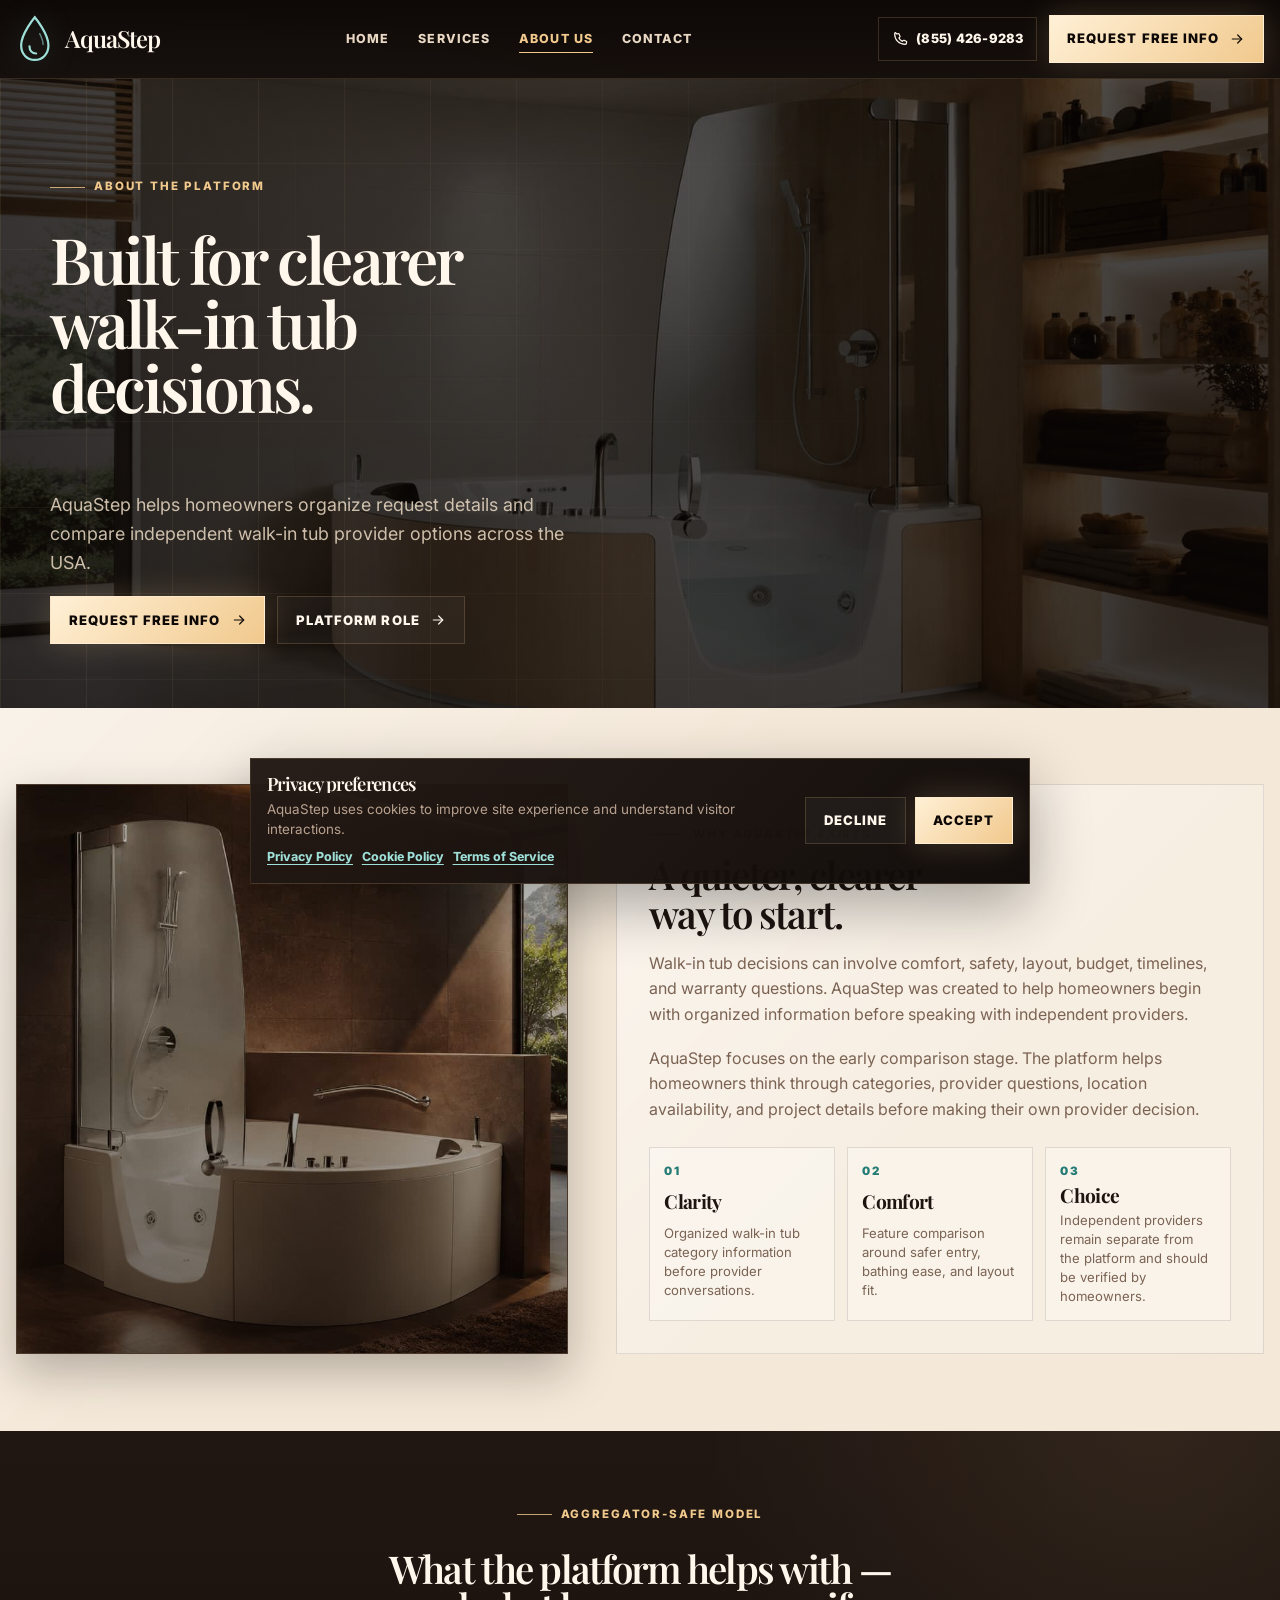
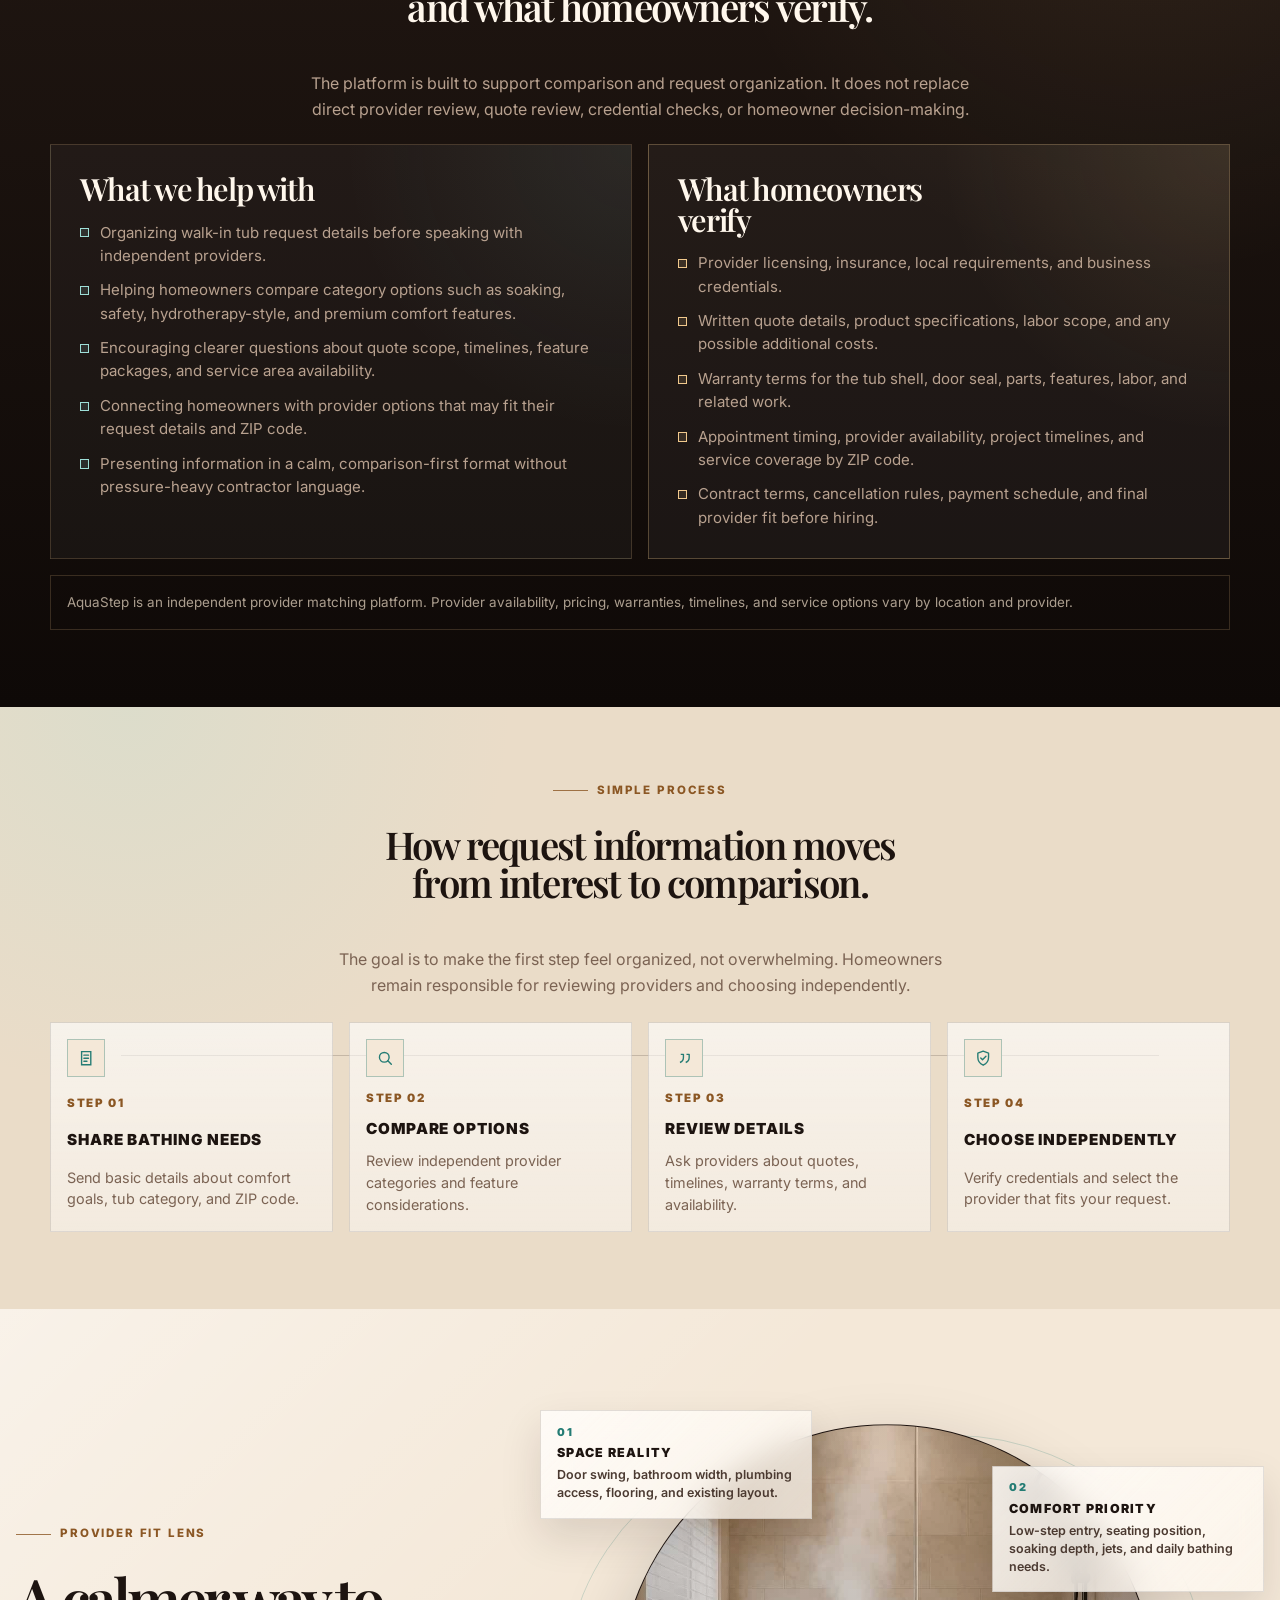
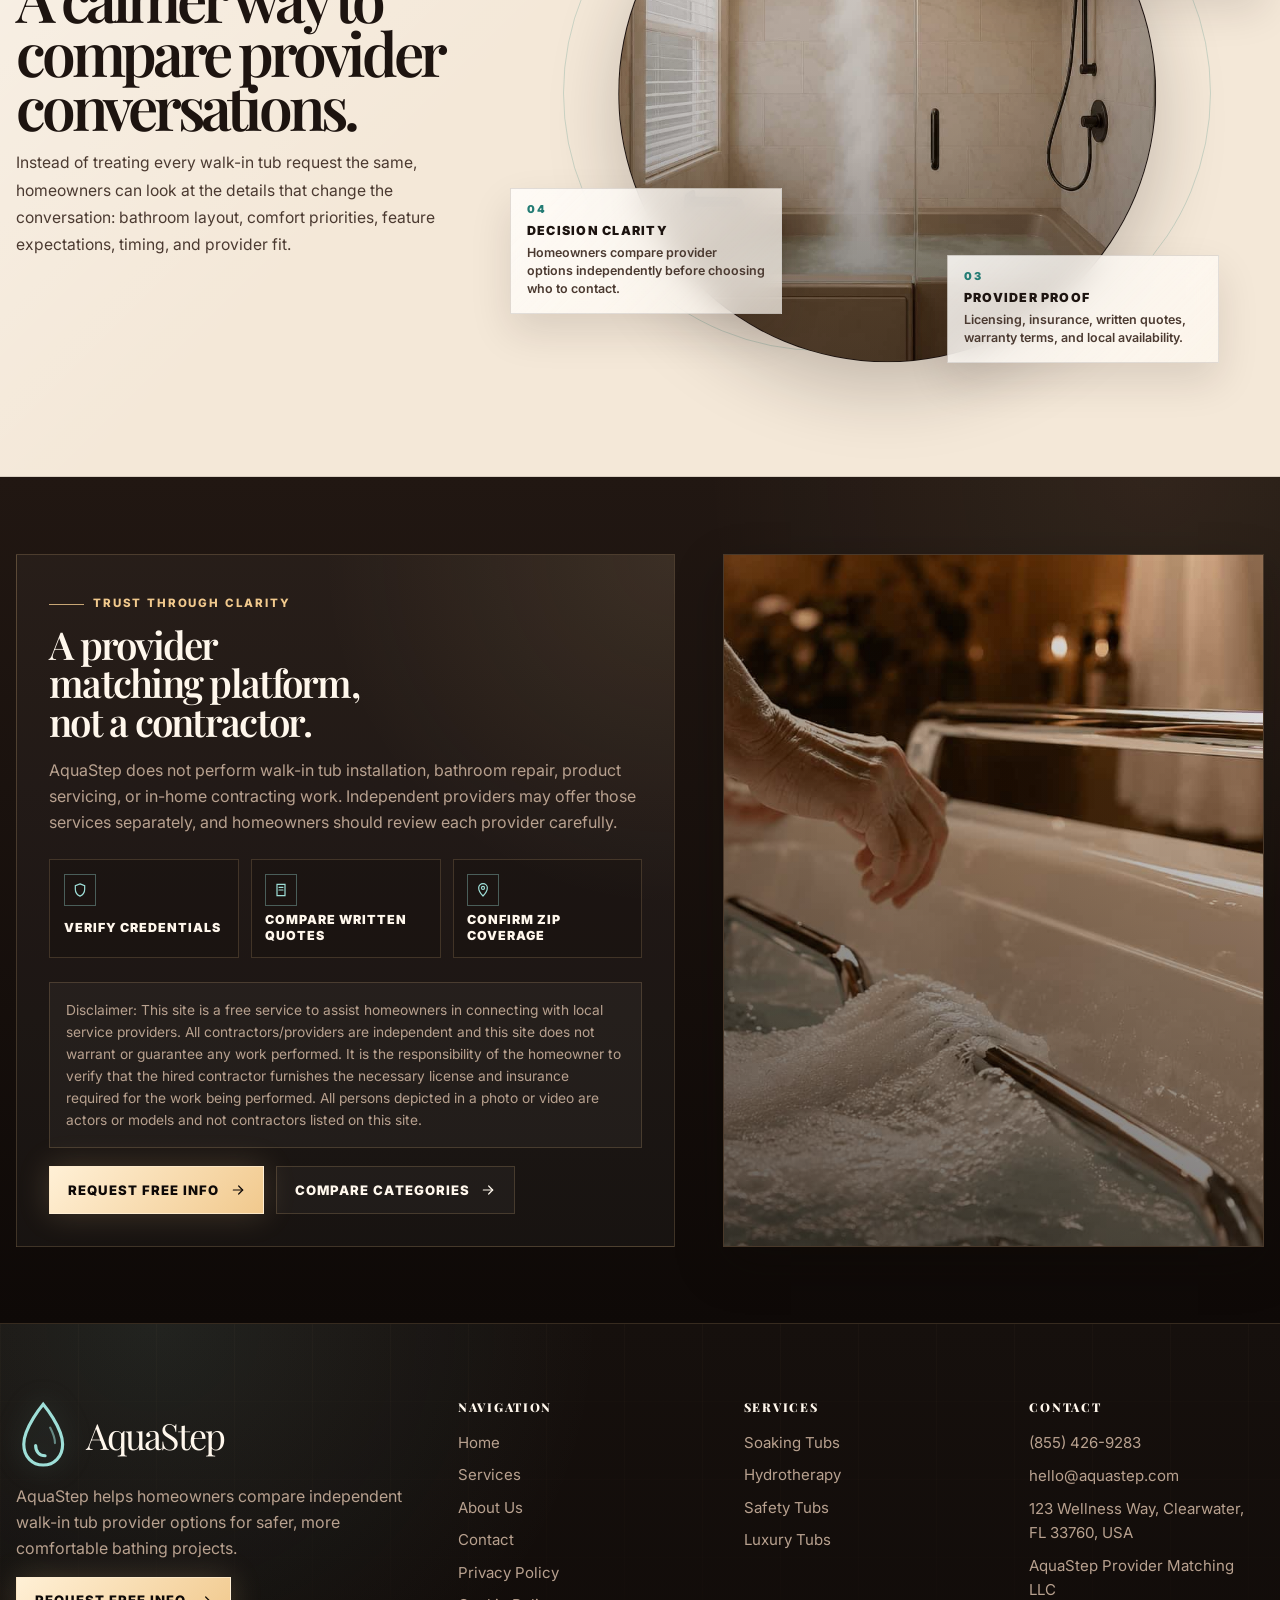
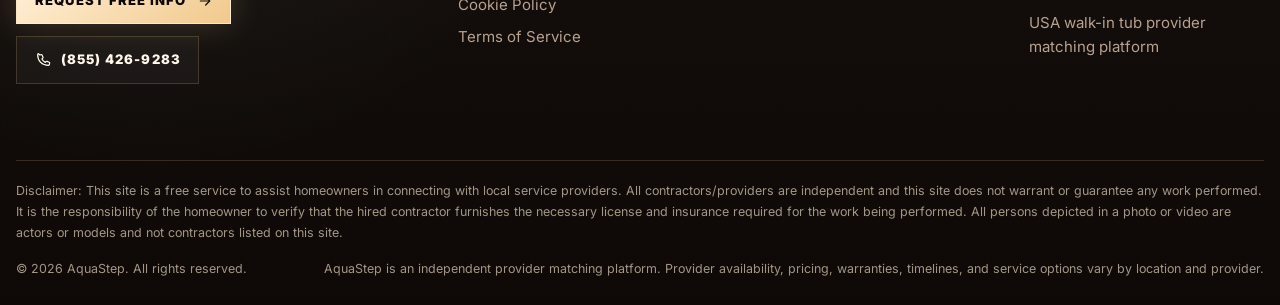
==== commit 283e7a2f: "+" ====
--- a/about.html
+++ b/about.html
@@ -246,6 +246,54 @@
             </div>
         </section>
 
+    <!-- Provider fit lens -->
+    <section class="section light-section about-lens-section" aria-labelledby="about-lens-title">
+        <div class="container-wide about-lens-layout">
+            <div class="about-lens-copy">
+                <span class="kicker">Provider fit lens</span>
+    
+                <h2 id="about-lens-title">A calmer way to compare provider conversations.</h2>
+    
+                <p>
+                    Instead of treating every walk-in tub request the same, homeowners can look at the details that change
+                    the conversation: bathroom layout, comfort priorities, feature expectations, timing, and provider fit.
+                </p>
+            </div>
+    
+            <div class="about-lens-stage" aria-label="Walk-in tub provider comparison lens">
+                <div class="about-lens-orbit" aria-hidden="true"></div>
+    
+                <figure class="about-lens-photo">
+                    <img src="./assets/images/service-safety.jpg" alt="Warm walk-in tub bathroom detail">
+                </figure>
+    
+                <div class="about-lens-note about-lens-note-one">
+                    <span>01</span>
+                    <strong>Space reality</strong>
+                    <p>Door swing, bathroom width, plumbing access, flooring, and existing layout.</p>
+                </div>
+    
+                <div class="about-lens-note about-lens-note-two">
+                    <span>02</span>
+                    <strong>Comfort priority</strong>
+                    <p>Low-step entry, seating position, soaking depth, jets, and daily bathing needs.</p>
+                </div>
+    
+                <div class="about-lens-note about-lens-note-three">
+                    <span>03</span>
+                    <strong>Provider proof</strong>
+                    <p>Licensing, insurance, written quotes, warranty terms, and local availability.</p>
+                </div>
+    
+                <div class="about-lens-note about-lens-note-four">
+                    <span>04</span>
+                    <strong>Decision clarity</strong>
+                    <p>Homeowners compare provider options independently before choosing who to contact.</p>
+                </div>
+            </div>
+        </div>
+    </section>
+
         <!-- Trust / compliance CTA -->
         <section class="section dark-section about-trust-section" aria-labelledby="about-trust-title">
             <div class="container-wide about-trust-layout">
--- a/css/style.css
+++ b/css/style.css
@@ -545,14 +545,7 @@
     line-height: 1;
 }
 
-.site-logo-tagline {
-    color: var(--color-muted);
-    font-size: 0.68rem;
-    font-weight: 750;
-    letter-spacing: 0.11em;
-    line-height: 1;
-    text-transform: uppercase;
-}
+
 
 .desktop-nav {
     display: flex;
@@ -634,165 +627,6 @@
     height: 1rem;
 }
 
-.mobile-menu-toggle {
-    display: none;
-    width: 2.8rem;
-    height: 2.8rem;
-    align-items: center;
-    justify-content: center;
-    border: 1px solid var(--color-border);
-    background: rgba(255, 255, 255, 0.035);
-    color: var(--color-heading);
-}
-
-.mobile-menu-toggle span {
-    position: relative;
-    width: 1.1rem;
-    height: 1px;
-    background: currentColor;
-    transition: background 0.2s var(--ease);
-}
-
-.mobile-menu-toggle span::before,
-.mobile-menu-toggle span::after {
-    content: "";
-    position: absolute;
-    left: 0;
-    width: 1.1rem;
-    height: 1px;
-    background: currentColor;
-    transition:
-        transform 0.25s var(--ease),
-        top 0.25s var(--ease);
-}
-
-.mobile-menu-toggle span::before {
-    top: -0.38rem;
-}
-
-.mobile-menu-toggle span::after {
-    top: 0.38rem;
-}
-
-body.menu-open .mobile-menu-toggle span {
-    background: transparent;
-}
-
-body.menu-open .mobile-menu-toggle span::before {
-    top: 0;
-    transform: rotate(45deg);
-}
-
-body.menu-open .mobile-menu-toggle span::after {
-    top: 0;
-    transform: rotate(-45deg);
-}
-
-/* Mobile menu */
-
-.mobile-menu {
-    position: fixed;
-    inset: 0;
-    z-index: 2900;
-    display: grid;
-    grid-template-rows: auto 1fr;
-    padding-top: var(--header-height);
-    background:
-        linear-gradient(135deg, rgba(14, 9, 7, 0.98), rgba(33, 23, 18, 0.98)),
-        var(--color-bg-deep);
-    opacity: 0;
-    visibility: hidden;
-    pointer-events: none;
-    transition:
-        opacity 0.28s var(--ease),
-        visibility 0.28s var(--ease);
-}
-
-.mobile-menu.is-open {
-    opacity: 1;
-    visibility: visible;
-    pointer-events: auto;
-}
-
-.mobile-menu-panel {
-    width: min(100% - 2rem, 620px);
-    margin-inline: auto;
-    padding: 1.35rem 0 2rem;
-    overflow-y: auto;
-}
-
-.mobile-menu-grid {
-    display: grid;
-    gap: 1rem;
-}
-
-.mobile-nav-list,
-.mobile-services-list {
-    display: grid;
-    gap: 0.5rem;
-}
-
-.mobile-nav-link,
-.mobile-service-link {
-    display: flex;
-    align-items: center;
-    justify-content: space-between;
-    gap: 1rem;
-    min-height: 3.25rem;
-    padding: 0.9rem 0;
-    border-bottom: 1px solid var(--color-border);
-    color: var(--color-heading);
-    font-family: var(--font-heading);
-    font-size: 1.55rem;
-    line-height: 1;
-    letter-spacing: -0.035em;
-    transition:
-        color 0.25s var(--ease),
-        border-color 0.25s var(--ease);
-}
-
-.mobile-nav-link:hover,
-.mobile-service-link:hover {
-    color: var(--color-cream);
-    border-color: rgba(241, 201, 141, 0.45);
-}
-
-.mobile-service-link {
-    font-family: var(--font-body);
-    font-size: 0.92rem;
-    font-weight: 800;
-    letter-spacing: 0.08em;
-    text-transform: uppercase;
-}
-
-.mobile-menu-title {
-    margin: 0;
-    color: var(--color-muted);
-    font-size: 0.72rem;
-    font-weight: 850;
-    letter-spacing: 0.16em;
-    text-transform: uppercase;
-}
-
-.mobile-contact-card {
-    display: grid;
-    gap: 0.65rem;
-    padding: 1rem;
-    border: 1px solid var(--color-border);
-    background: rgba(255, 255, 255, 0.035);
-}
-
-.mobile-contact-card a {
-    display: inline-flex;
-    align-items: center;
-    gap: 0.55rem;
-    color: var(--color-text);
-    font-weight: 750;
-}
-
-.mobile-contact-card a:hover {
-    color: var(--color-aqua);
-}
 
 /* Footer */
 
@@ -925,6 +759,496 @@
     justify-content: space-between;
     color: rgba(233, 216, 195, 0.68);
     font-size: 0.78rem;
+}
+
+
+/* Premium Mobile Menu */
+
+.mobile-menu-toggle {
+    position: relative;
+    display: none;
+    flex: 0 0 auto;
+    width: 2.9rem;
+    height: 2.9rem;
+    align-items: center;
+    justify-content: center;
+    border: 1px solid rgba(241, 201, 141, 0.24);
+    border-radius: 0;
+    background:
+        linear-gradient(180deg, rgba(255, 247, 236, 0.08), rgba(255, 247, 236, 0.02)),
+        rgba(14, 9, 7, 0.55);
+    color: var(--color-heading);
+    box-shadow: 0 16px 34px rgba(0, 0, 0, 0.22);
+    transition:
+        transform 0.25s var(--ease),
+        border-color 0.25s var(--ease),
+        background 0.25s var(--ease),
+        color 0.25s var(--ease);
+}
+
+.mobile-menu-toggle:hover {
+    transform: translateY(-1px);
+    border-color: rgba(158, 223, 216, 0.55);
+    color: var(--color-aqua);
+    background:
+        linear-gradient(180deg, rgba(158, 223, 216, 0.12), rgba(255, 247, 236, 0.025)),
+        rgba(14, 9, 7, 0.72);
+}
+
+.mobile-menu-toggle span,
+.mobile-menu-toggle span::before,
+.mobile-menu-toggle span::after {
+    display: block;
+    width: 1.18rem;
+    height: 1.5px;
+    background: currentColor;
+    transition:
+        transform 0.25s var(--ease),
+        top 0.25s var(--ease),
+        opacity 0.25s var(--ease),
+        background 0.25s var(--ease);
+}
+
+.mobile-menu-toggle span {
+    position: relative;
+}
+
+.mobile-menu-toggle span::before,
+.mobile-menu-toggle span::after {
+    content: "";
+    position: absolute;
+    left: 0;
+}
+
+.mobile-menu-toggle span::before {
+    top: -0.42rem;
+}
+
+.mobile-menu-toggle span::after {
+    top: 0.42rem;
+}
+
+body.menu-open .mobile-menu-toggle {
+    color: var(--color-cream);
+    border-color: rgba(241, 201, 141, 0.48);
+}
+
+body.menu-open .mobile-menu-toggle span {
+    background: transparent;
+}
+
+body.menu-open .mobile-menu-toggle span::before {
+    top: 0;
+    transform: rotate(45deg);
+}
+
+body.menu-open .mobile-menu-toggle span::after {
+    top: 0;
+    transform: rotate(-45deg);
+}
+
+/* Fullscreen menu shell */
+
+.mobile-menu {
+    position: fixed;
+    inset: 0;
+    z-index: 3200;
+    display: block;
+    opacity: 0;
+    visibility: hidden;
+    pointer-events: none;
+    transition:
+        opacity 0.28s var(--ease),
+        visibility 0.28s var(--ease);
+}
+
+.mobile-menu.is-open {
+    opacity: 1;
+    visibility: visible;
+    pointer-events: auto;
+}
+
+.mobile-menu-backdrop {
+    position: absolute;
+    inset: 0;
+    background:
+        radial-gradient(circle at 18% 10%, rgba(158, 223, 216, 0.12), transparent 18rem),
+        radial-gradient(circle at 90% 16%, rgba(241, 201, 141, 0.12), transparent 20rem),
+        rgba(8, 5, 4, 0.72);
+    backdrop-filter: blur(16px);
+    -webkit-backdrop-filter: blur(16px);
+}
+
+/* Right premium panel */
+
+.mobile-menu-panel {
+    position: absolute;
+    top: 0;
+    right: 0;
+    display: grid;
+    grid-template-rows: auto 1fr;
+    width: min(100%, 430px);
+    height: 100dvh;
+    overflow: hidden;
+    border-left: 1px solid rgba(241, 201, 141, 0.18);
+    background:
+        linear-gradient(180deg, rgba(46, 33, 26, 0.98), rgba(14, 9, 7, 0.98)),
+        var(--color-bg-deep);
+    box-shadow: -28px 0 80px rgba(0, 0, 0, 0.42);
+    transform: translateX(104%);
+    transition: transform 0.42s var(--ease);
+}
+
+.mobile-menu.is-open .mobile-menu-panel {
+    transform: translateX(0);
+}
+
+/* Top area */
+
+.mobile-menu-top {
+    display: flex;
+    align-items: center;
+    justify-content: space-between;
+    gap: 1rem;
+    min-height: var(--header-height);
+    padding: 0.85rem 1rem;
+    border-bottom: 1px solid rgba(241, 201, 141, 0.16);
+    background:
+        linear-gradient(90deg, rgba(241, 201, 141, 0.07), transparent),
+        rgba(14, 9, 7, 0.38);
+}
+
+.mobile-menu-brand {
+    display: inline-flex;
+    align-items: center;
+    gap: 0.75rem;
+    min-width: 0;
+    color: var(--color-heading);
+}
+
+.mobile-menu-brand-icon {
+    flex: 0 0 auto;
+    width: 2rem;
+    height: 2.55rem;
+    color: var(--color-aqua);
+    filter: drop-shadow(0 0 16px rgba(158, 223, 216, 0.24));
+}
+
+.mobile-menu-brand span {
+    display: grid;
+    gap: 0.12rem;
+    min-width: 0;
+}
+
+.mobile-menu-brand strong {
+    overflow: hidden;
+    color: var(--color-heading);
+    font-family: var(--font-heading);
+    font-size: 1.28rem;
+    font-weight: 600;
+    line-height: 1;
+    letter-spacing: -0.045em;
+    white-space: nowrap;
+    text-overflow: ellipsis;
+}
+
+.mobile-menu-brand small {
+    overflow: hidden;
+    color: var(--color-muted);
+    font-size: 0.62rem;
+    font-weight: 850;
+    letter-spacing: 0.12em;
+    line-height: 1;
+    text-transform: uppercase;
+    white-space: nowrap;
+    text-overflow: ellipsis;
+}
+
+/* Real close button */
+
+.mobile-menu-close {
+    position: relative;
+    flex: 0 0 auto;
+    display: grid;
+    place-items: center;
+    width: 2.75rem;
+    height: 2.75rem;
+    border: 1px solid rgba(241, 201, 141, 0.25);
+    border-radius: 0;
+    background:
+        linear-gradient(180deg, rgba(255, 247, 236, 0.08), rgba(255, 247, 236, 0.02)),
+        rgba(14, 9, 7, 0.52);
+    color: var(--color-cream);
+    transition:
+        transform 0.25s var(--ease),
+        border-color 0.25s var(--ease),
+        background 0.25s var(--ease),
+        color 0.25s var(--ease);
+}
+
+.mobile-menu-close:hover {
+    transform: rotate(90deg);
+    color: var(--color-aqua);
+    border-color: rgba(158, 223, 216, 0.48);
+    background: rgba(158, 223, 216, 0.08);
+}
+
+.mobile-menu-close span,
+.mobile-menu-close span::before {
+    position: absolute;
+    width: 1.1rem;
+    height: 1.5px;
+    background: currentColor;
+    content: "";
+}
+
+.mobile-menu-close span {
+    transform: rotate(45deg);
+}
+
+.mobile-menu-close span::before {
+    left: 0;
+    top: 0;
+    transform: rotate(90deg);
+}
+
+/* Content with hidden scrollbar */
+
+.mobile-menu-content {
+    display: grid;
+    align-content: start;
+    gap: 1.1rem;
+    height: 100%;
+    overflow-y: auto;
+    overscroll-behavior: contain;
+    padding: 1.05rem 1rem 1.25rem;
+    scrollbar-width: none;
+    -ms-overflow-style: none;
+}
+
+.mobile-menu-content::-webkit-scrollbar {
+    width: 0;
+    height: 0;
+    display: none;
+}
+
+.mobile-menu-block {
+    display: grid;
+    gap: 0.45rem;
+}
+
+.mobile-menu-title {
+    margin: 0;
+    color: var(--color-aqua);
+    font-size: 0.68rem;
+    font-weight: 900;
+    letter-spacing: 0.17em;
+    line-height: 1.2;
+    text-transform: uppercase;
+}
+
+.mobile-nav-list,
+.mobile-services-list {
+    display: grid;
+    gap: 0.45rem;
+}
+
+.mobile-nav-link,
+.mobile-service-link {
+    position: relative;
+    display: flex;
+    align-items: center;
+    justify-content: space-between;
+    gap: 1rem;
+    overflow: hidden;
+    border: 1px solid rgba(241, 201, 141, 0.12);
+    border-radius: 0;
+    background:
+        linear-gradient(90deg, rgba(255, 247, 236, 0.055), transparent),
+        rgba(255, 255, 255, 0.025);
+    color: var(--color-heading);
+    transition:
+        transform 0.25s var(--ease),
+        border-color 0.25s var(--ease),
+        background 0.25s var(--ease),
+        color 0.25s var(--ease);
+}
+
+.mobile-nav-link::before,
+.mobile-service-link::before {
+    content: "";
+    position: absolute;
+    inset-block: 0;
+    left: 0;
+    width: 2px;
+    transform: scaleY(0);
+    transform-origin: bottom;
+    background: var(--color-aqua);
+    transition: transform 0.25s var(--ease);
+}
+
+.mobile-nav-link:hover,
+.mobile-service-link:hover,
+.mobile-nav-link.is-active {
+    transform: translateX(3px);
+    border-color: rgba(158, 223, 216, 0.36);
+    background:
+        linear-gradient(90deg, rgba(158, 223, 216, 0.12), transparent),
+        rgba(255, 255, 255, 0.04);
+    color: var(--color-aqua);
+}
+
+.mobile-nav-link:hover::before,
+.mobile-service-link:hover::before,
+.mobile-nav-link.is-active::before {
+    transform: scaleY(1);
+    transform-origin: top;
+}
+
+.mobile-nav-link {
+    min-height: 3.35rem;
+    padding: 0.75rem 0.85rem;
+    font-family: var(--font-heading);
+    font-size: 1.45rem;
+    line-height: 1;
+    letter-spacing: -0.04em;
+}
+
+.mobile-service-link {
+    min-height: 2.9rem;
+    padding: 0.7rem 0.85rem;
+    font-family: var(--font-body);
+    font-size: 0.78rem;
+    font-weight: 900;
+    letter-spacing: 0.11em;
+    line-height: 1.15;
+    text-transform: uppercase;
+}
+
+.mobile-nav-link svg,
+.mobile-service-link svg {
+    flex: 0 0 auto;
+    width: 1rem;
+    height: 1rem;
+    color: var(--color-cream);
+    transition:
+        color 0.25s var(--ease),
+        transform 0.25s var(--ease);
+}
+
+.mobile-nav-link:hover svg,
+.mobile-service-link:hover svg {
+    color: var(--color-aqua);
+    transform: translateX(3px);
+}
+
+/* Contact card */
+
+.mobile-contact-card {
+    display: grid;
+    gap: 0.7rem;
+    padding: 1rem;
+    border: 1px solid rgba(241, 201, 141, 0.18);
+    background:
+        radial-gradient(circle at 100% 0%, rgba(158, 223, 216, 0.08), transparent 12rem),
+        linear-gradient(180deg, rgba(255, 247, 236, 0.055), rgba(255, 247, 236, 0.025)),
+        rgba(14, 9, 7, 0.42);
+    box-shadow: 0 18px 44px rgba(0, 0, 0, 0.24);
+}
+
+.mobile-contact-eyebrow {
+    color: var(--color-cream);
+    font-size: 0.68rem;
+    font-weight: 900;
+    letter-spacing: 0.16em;
+    text-transform: uppercase;
+}
+
+.mobile-contact-link {
+    display: inline-flex;
+    align-items: center;
+    gap: 0.6rem;
+    min-height: 2.5rem;
+    color: var(--color-text);
+    font-size: 0.92rem;
+    font-weight: 750;
+    transition: color 0.25s var(--ease);
+}
+
+.mobile-contact-link:hover {
+    color: var(--color-aqua);
+}
+
+.mobile-contact-link svg {
+    width: 1rem;
+    height: 1rem;
+    color: var(--color-aqua);
+}
+
+.mobile-menu-cta {
+    width: 100%;
+    margin-top: 0.25rem;
+}
+
+/* Mobile/tablet visibility */
+
+@media (max-width: 1080px) {
+    .desktop-nav {
+        display: none;
+    }
+
+    .mobile-menu-toggle {
+        display: inline-grid;
+    }
+
+    .header-actions .btn {
+        display: none;
+    }
+}
+
+@media (max-width: 760px) {
+    .mobile-menu-panel {
+        width: 100%;
+        border-left: 0;
+    }
+
+    .mobile-menu-top {
+        padding-inline: 0.85rem;
+    }
+
+    .mobile-menu-content {
+        padding-inline: 0.85rem;
+    }
+
+    .mobile-menu-brand small {
+        display: none;
+    }
+
+    .mobile-nav-link {
+        font-size: 1.38rem;
+    }
+}
+
+@media (max-width: 420px) {
+    .mobile-menu-toggle {
+        width: 2.55rem;
+        height: 2.55rem;
+    }
+
+    .mobile-menu-close {
+        width: 2.5rem;
+        height: 2.5rem;
+    }
+
+    .mobile-nav-link {
+        min-height: 3.05rem;
+        font-size: 1.28rem;
+    }
+
+    .mobile-service-link {
+        min-height: 2.7rem;
+        font-size: 0.73rem;
+    }
 }
 
 /* Cards and images */
@@ -1619,6 +1943,10 @@
         display: none;
     }
 
+    .header-phone span {
+        display: none;
+    }
+
     .footer-main {
         grid-template-columns: repeat(2, minmax(0, 1fr));
     }
@@ -1784,3 +2112,215 @@
     clip: rect(0, 0, 0, 0);
 }
 
+.site-logo-text {
+    display: flex;
+    align-items: center;
+}
+
+.site-logo-name {
+    font-family: var(--font-heading);
+    font-size: 1.48rem;
+    font-weight: 600;
+    letter-spacing: -0.045em;
+    line-height: 1;
+}
+
+.site-logo-icon {
+    transition:
+        color 0.28s var(--ease),
+        filter 0.28s var(--ease),
+        transform 0.28s var(--ease);
+}
+
+.site-logo:hover .site-logo-icon {
+    color: var(--color-cream);
+    filter:
+        drop-shadow(0 0 16px rgba(241, 201, 141, 0.34)) drop-shadow(0 0 26px rgba(158, 223, 216, 0.14));
+    transform: translateY(-1px) scale(1.035);
+}
+
+.site-logo:hover .site-logo-name {
+    color: var(--color-aqua);
+}
+
+.footer-logo .site-logo-icon {
+    transition:
+        color 0.28s var(--ease),
+        filter 0.28s var(--ease),
+        transform 0.28s var(--ease);
+}
+
+.footer-logo:hover .site-logo-icon {
+    color: var(--color-cream);
+    filter:
+        drop-shadow(0 0 18px rgba(241, 201, 141, 0.3)) drop-shadow(0 0 28px rgba(158, 223, 216, 0.14));
+    transform: translateY(-2px) scale(1.04);
+}
+
+.footer-logo:hover .footer-logo-name {
+    color: var(--color-aqua);
+}
+
+
+/* Tablet & mobile: equal centered typography for key home sections */
+
+@media (max-width: 1080px) {
+
+    /* Общая центровка нужных секций */
+    .home-hero .hero-content,
+    .home-services-copy,
+    .home-request-copy,
+    .home-request-form-wrap .form-card,
+    .final-cta,
+    .home-final-cta,
+    section:has(#home-final-cta-title) {
+        display: grid;
+        justify-items: center;
+        align-content: center;
+        text-align: center;
+        gap: 1rem;
+    }
+
+    /* Конкретные заголовки */
+    #home-hero-title,
+    #home-services-title,
+    #home-request-title,
+    #home-final-cta-title,
+    .form-title {
+        max-width: 100%;
+        width: fit-content;
+        margin-left: auto;
+        margin-right: auto;
+        text-align: center;
+        text-wrap: balance;
+        line-height: 0.96;
+    }
+
+    /* Стараемся держать в одну строку на планшетах */
+    #home-services-title,
+    #home-request-title,
+    #home-final-cta-title,
+    .form-title {
+        white-space: nowrap;
+        font-size: clamp(2rem, 4.2vw, 3.15rem);
+    }
+
+    #home-hero-title {
+        white-space: nowrap;
+        font-size: clamp(2.55rem, 5.2vw, 4.7rem);
+    }
+
+    /* Параграфы под заголовками */
+    .home-hero .hero-content p,
+    .home-services-copy p,
+    .home-request-copy p,
+    .final-cta p,
+    .home-final-cta p,
+    section:has(#home-final-cta-title) p {
+        max-width: 34rem;
+        margin-left: auto;
+        margin-right: auto;
+        text-align: center;
+    }
+
+    /* Кикеры и кнопки */
+    .home-hero .kicker,
+    .home-services-copy .kicker,
+    .home-request-copy .kicker,
+    section:has(#home-final-cta-title) .kicker {
+        justify-content: center;
+        margin-left: auto;
+        margin-right: auto;
+    }
+
+    .home-hero .kicker::before,
+    .home-services-copy .kicker::before,
+    .home-request-copy .kicker::before,
+    section:has(#home-final-cta-title) .kicker::before {
+        display: none;
+    }
+
+    .home-hero .btn-row,
+    .home-services-copy .btn-row,
+    .home-request-copy .btn-row,
+    section:has(#home-final-cta-title) .btn-row {
+        justify-content: center;
+    }
+
+    /* Форма тоже ровно */
+    .form-card .form-head {
+        text-align: center;
+        justify-items: center;
+    }
+
+    .form-card .form-intro {
+        max-width: 28rem;
+        margin-left: auto;
+        margin-right: auto;
+        text-align: center;
+    }
+}
+
+@media (max-width: 760px) {
+
+    .home-hero .hero-content,
+    .home-services-copy,
+    .home-request-copy,
+    .home-request-form-wrap .form-card,
+    .final-cta,
+    .home-final-cta,
+    section:has(#home-final-cta-title) {
+        width: 100%;
+        gap: 0.85rem;
+    }
+
+    /* На телефоне оставляем аккуратно по центру и не даем вылезать */
+    #home-hero-title,
+    #home-services-title,
+    #home-request-title,
+    #home-final-cta-title,
+    .form-title {
+        max-width: min(100%, 12.5ch);
+        white-space: normal;
+        text-align: center;
+        line-height: 0.98;
+        text-wrap: balance;
+    }
+
+    #home-hero-title {
+        font-size: clamp(2.4rem, 12vw, 3.35rem);
+    }
+
+    #home-services-title,
+    #home-request-title,
+    #home-final-cta-title {
+        font-size: clamp(2.05rem, 10vw, 2.85rem);
+    }
+
+    .form-title {
+        font-size: clamp(1.65rem, 8vw, 2.2rem);
+    }
+
+    .home-hero .hero-content p,
+    .home-services-copy p,
+    .home-request-copy p,
+    .form-card .form-intro,
+    section:has(#home-final-cta-title) p {
+        max-width: 30rem;
+        text-align: center;
+    }
+}
+
+.cookie-title {
+    max-width: none !important;
+    white-space: nowrap !important;
+    overflow: hidden;
+    text-overflow: ellipsis;
+}
+
+@media (max-width: 560px) {
+    .cookie-title {
+        font-size: clamp(0.95rem, 4.2vw, 1.15rem) !important;
+        line-height: 1.1 !important;
+    }
+}
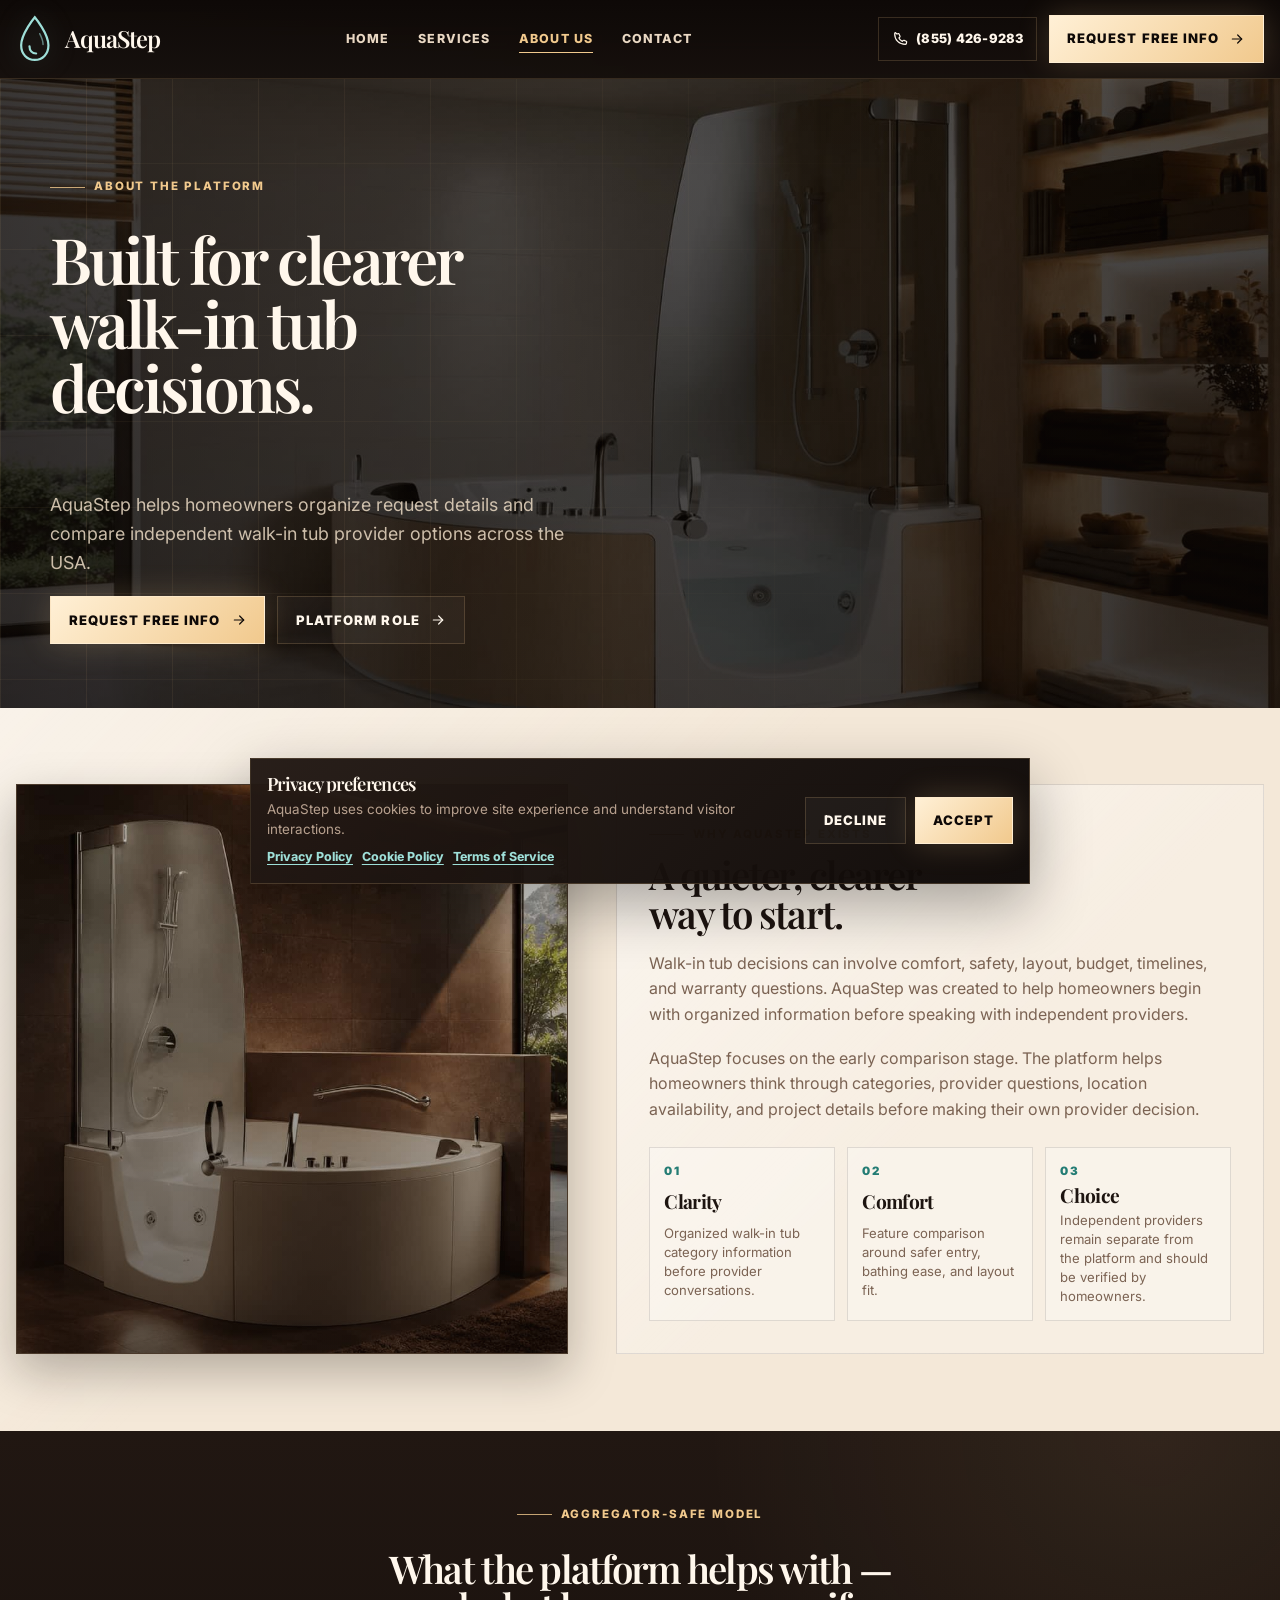
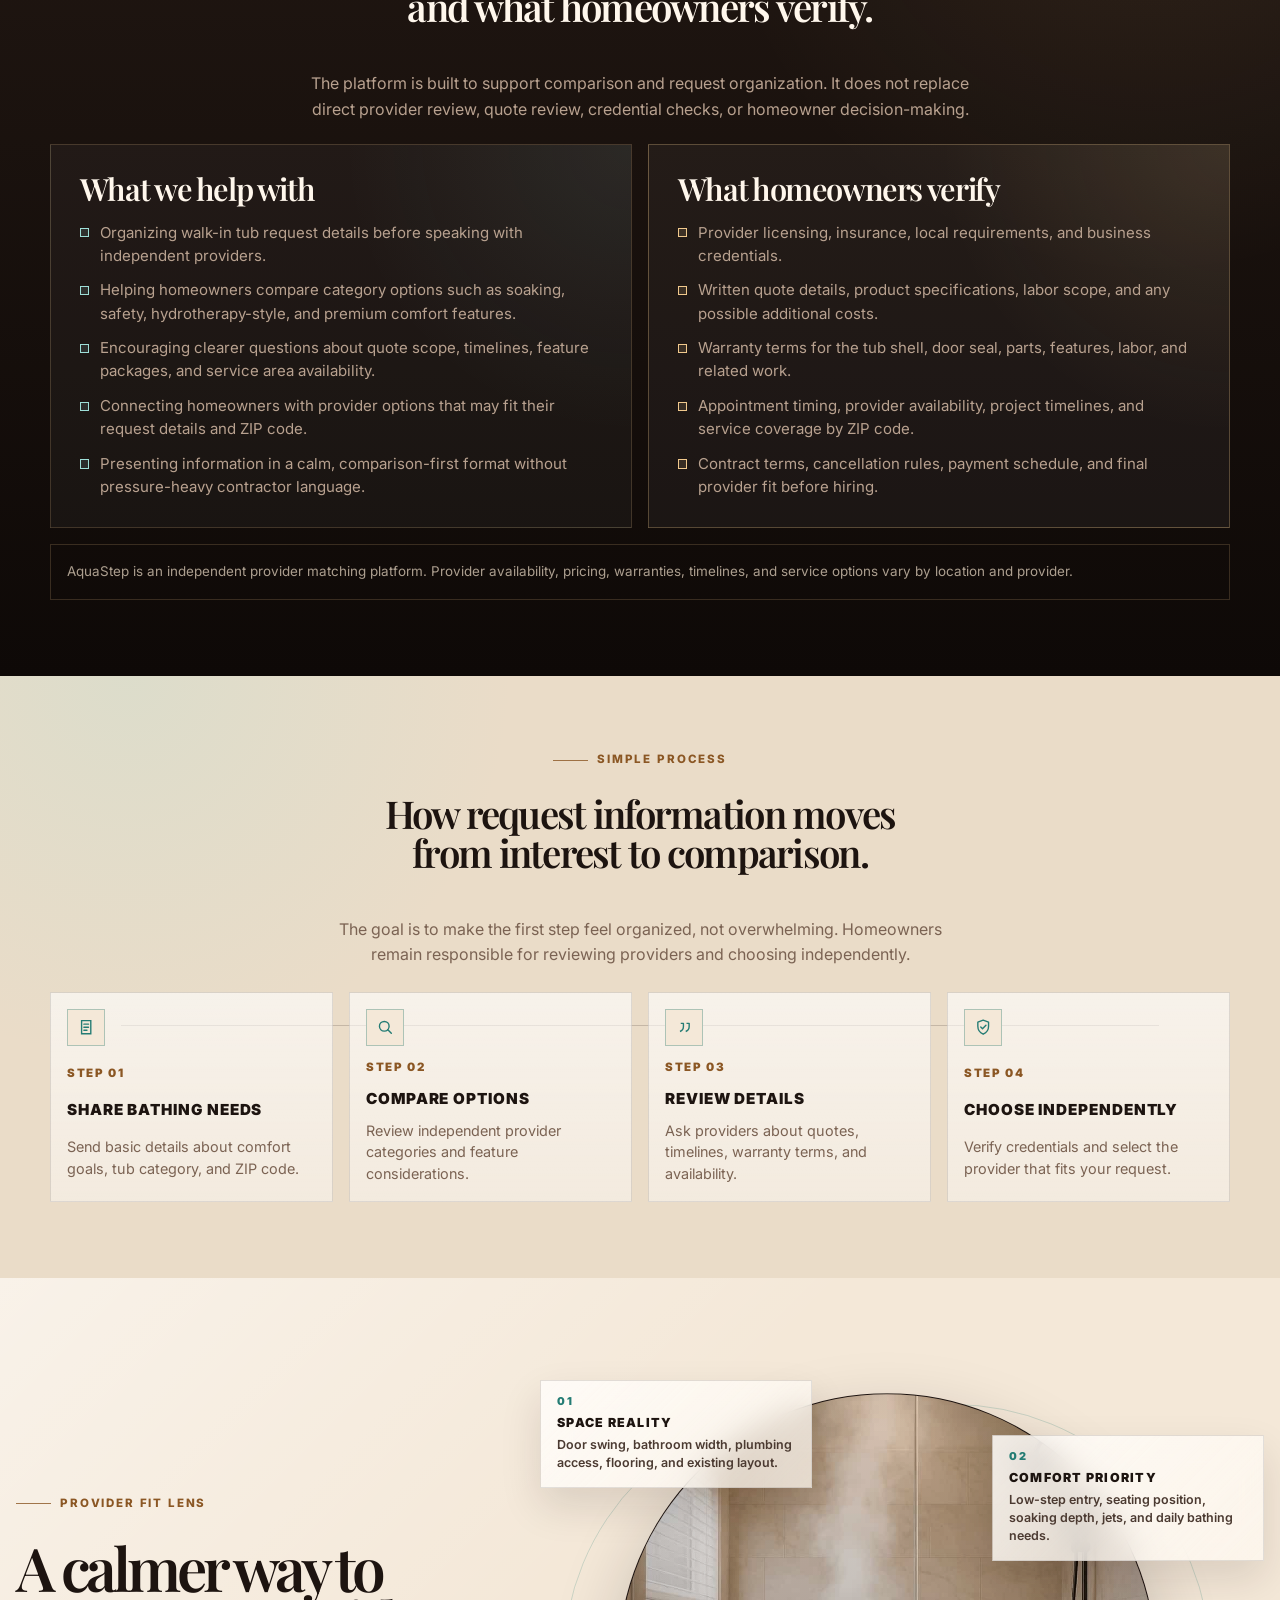
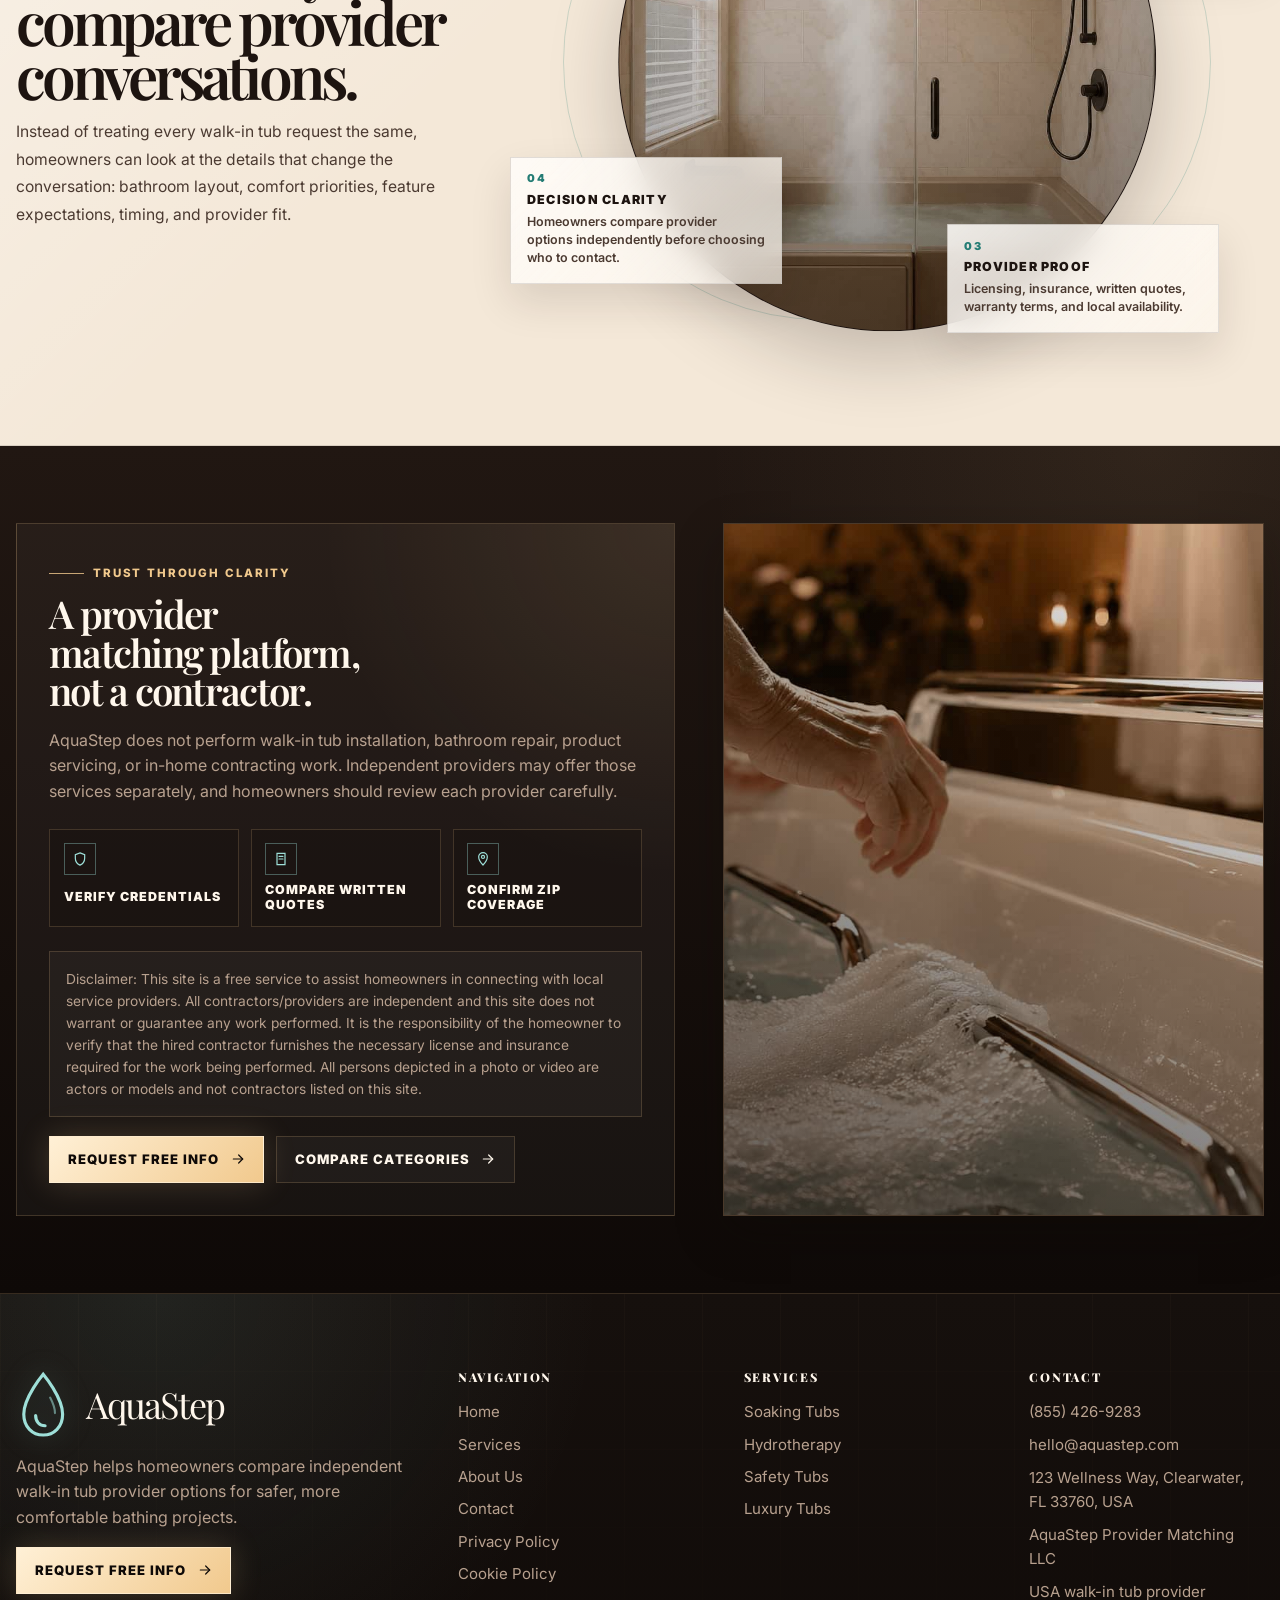
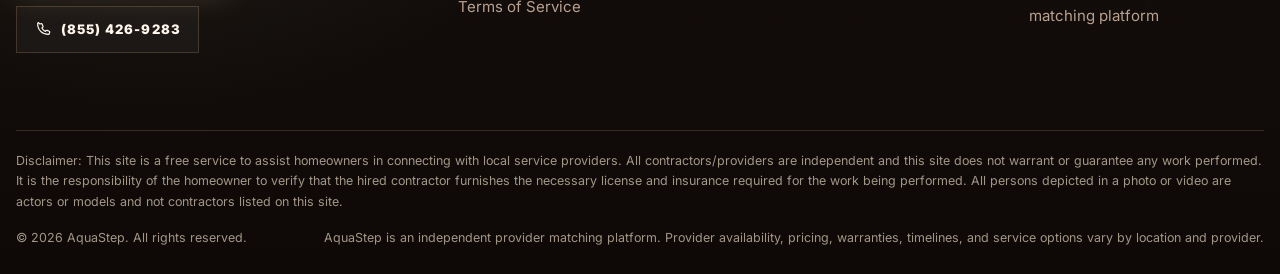
==== commit 957055b9: "+" ====
--- a/about.html
+++ b/about.html
@@ -25,7 +25,7 @@
     <div data-site-header></div>
 
     <main id="main">
-        <!-- Hero -->
+        
         <section class="hero page-hero about-hero" aria-labelledby="about-hero-title">
             <div class="hero-media" aria-hidden="true">
                 <img data-hero-bg src="./assets/images/hero-about.jpg" alt="">
@@ -64,7 +64,7 @@
             </div>
         </section>
 
-        <!-- Story section -->
+        
         <section class="section light-section about-story-section" aria-labelledby="about-story-title">
             <div class="container-wide about-story-layout">
                 <aside class="photo-frame about-story-photo">
@@ -110,7 +110,7 @@
             </div>
         </section>
 
-        <!-- What the platform does / does not do -->
+        
         <section class="section dark-section about-model-section" id="platform-model"
             aria-labelledby="about-model-title">
             <div class="container">
@@ -164,7 +164,7 @@
             </div>
         </section>
 
-        <!-- Process timeline -->
+        
         <section class="section light-section alt about-process-section" aria-labelledby="about-process-title">
             <div class="container">
                 <div class="about-process-head">
@@ -246,7 +246,7 @@
             </div>
         </section>
 
-    <!-- Provider fit lens -->
+    
     <section class="section light-section about-lens-section" aria-labelledby="about-lens-title">
         <div class="container-wide about-lens-layout">
             <div class="about-lens-copy">
@@ -294,7 +294,7 @@
         </div>
     </section>
 
-        <!-- Trust / compliance CTA -->
+        
         <section class="section dark-section about-trust-section" aria-labelledby="about-trust-title">
             <div class="container-wide about-trust-layout">
                 <div class="about-trust-copy">
--- a/css/style.css
+++ b/css/style.css
@@ -64,7 +64,7 @@
     --ease: cubic-bezier(0.22, 1, 0.36, 1);
 }
 
-/* Base */
+
 
 *,
 *::before,
@@ -155,7 +155,7 @@
     color: var(--color-heading);
 }
 
-/* Accessibility */
+
 
 .skip-link {
     position: fixed;
@@ -192,7 +192,7 @@
     }
 }
 
-/* Typography */
+
 
 h1,
 h2,
@@ -289,7 +289,7 @@
     color: #8B5724;
 }
 
-/* Layout */
+
 
 .container {
     width: min(100% - 2rem, var(--container));
@@ -367,7 +367,7 @@
     display: none;
 }
 
-/* Buttons */
+
 
 .btn {
     position: relative;
@@ -476,7 +476,7 @@
     align-items: center;
 }
 
-/* Header */
+
 
 html {
     overflow-x: clip;
@@ -628,7 +628,7 @@
 }
 
 
-/* Footer */
+
 
 .site-footer {
     position: relative;
@@ -762,7 +762,7 @@
 }
 
 
-/* Premium Mobile Menu */
+
 
 .mobile-menu-toggle {
     position: relative;
@@ -847,7 +847,7 @@
     transform: rotate(-45deg);
 }
 
-/* Fullscreen menu shell */
+
 
 .mobile-menu {
     position: fixed;
@@ -879,7 +879,7 @@
     -webkit-backdrop-filter: blur(16px);
 }
 
-/* Right premium panel */
+
 
 .mobile-menu-panel {
     position: absolute;
@@ -903,7 +903,7 @@
     transform: translateX(0);
 }
 
-/* Top area */
+
 
 .mobile-menu-top {
     display: flex;
@@ -964,7 +964,7 @@
     text-overflow: ellipsis;
 }
 
-/* Real close button */
+
 
 .mobile-menu-close {
     position: relative;
@@ -1012,7 +1012,7 @@
     transform: rotate(90deg);
 }
 
-/* Content with hidden scrollbar */
+
 
 .mobile-menu-content {
     display: grid;
@@ -1142,7 +1142,7 @@
     transform: translateX(3px);
 }
 
-/* Contact card */
+
 
 .mobile-contact-card {
     display: grid;
@@ -1190,7 +1190,7 @@
     margin-top: 0.25rem;
 }
 
-/* Mobile/tablet visibility */
+
 
 @media (max-width: 1080px) {
     .desktop-nav {
@@ -1251,7 +1251,7 @@
     }
 }
 
-/* Cards and images */
+
 
 .photo-frame {
     position: relative;
@@ -1389,7 +1389,7 @@
     transform: translateX(4px);
 }
 
-/* Forms */
+
 
 .form-card {
     display: grid;
@@ -1557,7 +1557,7 @@
     color: var(--color-cream);
 }
 
-/* FAQ */
+
 
 .faq-list {
     display: grid;
@@ -1637,7 +1637,7 @@
     color: var(--color-dark-muted);
 }
 
-/* Cookie banner */
+
 
 .cookie-banner {
     position: fixed;
@@ -1706,7 +1706,7 @@
     gap: 0.55rem;
 }
 
-/* Swiper fallback */
+
 
 .swiper {
     width: 100%;
@@ -1757,7 +1757,7 @@
     border-color: rgba(36, 124, 116, 0.42);
 }
 
-/* Utility components */
+
 
 .hero {
     position: relative;
@@ -1928,7 +1928,7 @@
     color: var(--color-dark-muted);
 }
 
-/* Responsive */
+
 
 @media (max-width: 1080px) {
     .desktop-nav {
@@ -2162,11 +2162,11 @@
 }
 
 
-/* Tablet & mobile: equal centered typography for key home sections */
+
 
 @media (max-width: 1080px) {
 
-    /* Общая центровка нужных секций */
+    
     .home-hero .hero-content,
     .home-services-copy,
     .home-request-copy,
@@ -2181,7 +2181,7 @@
         gap: 1rem;
     }
 
-    /* Конкретные заголовки */
+    
     #home-hero-title,
     #home-services-title,
     #home-request-title,
@@ -2196,7 +2196,7 @@
         line-height: 0.96;
     }
 
-    /* Стараемся держать в одну строку на планшетах */
+    
     #home-services-title,
     #home-request-title,
     #home-final-cta-title,
@@ -2210,7 +2210,7 @@
         font-size: clamp(2.55rem, 5.2vw, 4.7rem);
     }
 
-    /* Параграфы под заголовками */
+    
     .home-hero .hero-content p,
     .home-services-copy p,
     .home-request-copy p,
@@ -2223,7 +2223,7 @@
         text-align: center;
     }
 
-    /* Кикеры и кнопки */
+    
     .home-hero .kicker,
     .home-services-copy .kicker,
     .home-request-copy .kicker,
@@ -2247,7 +2247,7 @@
         justify-content: center;
     }
 
-    /* Форма тоже ровно */
+    
     .form-card .form-head {
         text-align: center;
         justify-items: center;
@@ -2274,7 +2274,7 @@
         gap: 0.85rem;
     }
 
-    /* На телефоне оставляем аккуратно по центру и не даем вылезать */
+    
     #home-hero-title,
     #home-services-title,
     #home-request-title,
@@ -2324,3 +2324,215 @@
         line-height: 1.1 !important;
     }
 }
+
+
+@media (min-width: 1081px) {
+    .desktop-nav {
+        position: relative !important;
+        display: flex !important;
+        align-items: center !important;
+        justify-content: center !important;
+        gap: 0.3rem !important;
+        overflow: visible !important;
+    }
+
+    .site-header,
+    .site-header-inner,
+    [data-site-header] {
+        overflow: visible !important;
+    }
+
+    .nav-dropdown {
+        position: relative !important;
+        display: inline-flex !important;
+        align-items: center !important;
+    }
+
+    .nav-dropdown::after {
+        content: "";
+        position: absolute;
+        left: -1.5rem;
+        right: -1.5rem;
+        top: 100%;
+        height: 1.4rem;
+        pointer-events: auto;
+    }
+
+    .nav-dropdown-panel {
+        position: absolute !important;
+        top: calc(100% + 1rem) !important;
+        left: 50% !important;
+        z-index: 9999 !important;
+        width: 23rem !important;
+        opacity: 0 !important;
+        visibility: hidden !important;
+        pointer-events: none !important;
+        transform: translate(-50%, 12px) !important;
+        transition:
+            opacity 0.25s var(--ease),
+            transform 0.25s var(--ease),
+            visibility 0s linear 0.25s !important;
+    }
+
+    .nav-dropdown:hover .nav-dropdown-panel,
+    .nav-dropdown:focus-within .nav-dropdown-panel {
+        opacity: 1 !important;
+        visibility: visible !important;
+        pointer-events: auto !important;
+        transform: translate(-50%, 0) !important;
+        transition-delay: 0s !important;
+    }
+
+    .nav-dropdown-inner {
+        display: grid !important;
+        gap: 0.4rem !important;
+        padding: 0.85rem !important;
+        border: 1px solid rgba(241, 201, 141, 0.24) !important;
+        background:
+            linear-gradient(145deg, rgba(255, 255, 255, 0.08), transparent),
+            rgba(14, 9, 7, 0.96) !important;
+        box-shadow: 0 26px 70px rgba(0, 0, 0, 0.42) !important;
+        backdrop-filter: blur(18px) !important;
+        -webkit-backdrop-filter: blur(18px) !important;
+    }
+
+    .nav-dropdown-kicker {
+        display: block !important;
+        padding: 0.45rem 0.65rem 0.35rem !important;
+        color: var(--color-cream) !important;
+        font-size: 0.62rem !important;
+        font-weight: 900 !important;
+        letter-spacing: 0.14em !important;
+        line-height: 1 !important;
+        text-transform: uppercase !important;
+    }
+
+    .nav-dropdown-link {
+        display: flex !important;
+        align-items: center !important;
+        justify-content: space-between !important;
+        gap: 0.8rem !important;
+        min-height: 2.75rem !important;
+        padding: 0.75rem 0.8rem !important;
+        border: 1px solid rgba(255, 247, 236, 0.1) !important;
+        color: rgba(255, 247, 236, 0.86) !important;
+        background: rgba(255, 255, 255, 0.025) !important;
+        font-size: 0.78rem !important;
+        font-weight: 850 !important;
+        letter-spacing: 0.08em !important;
+        line-height: 1.15 !important;
+        text-transform: uppercase !important;
+        text-decoration: none !important;
+        transition:
+            background 0.24s var(--ease),
+            border-color 0.24s var(--ease),
+            color 0.24s var(--ease),
+            transform 0.24s var(--ease) !important;
+    }
+
+    .nav-dropdown-link svg {
+        width: 0.95rem !important;
+        height: 0.95rem !important;
+        color: var(--color-cream) !important;
+        opacity: 0.8 !important;
+        transition:
+            transform 0.24s var(--ease),
+            opacity 0.24s var(--ease),
+            color 0.24s var(--ease) !important;
+    }
+
+    .nav-dropdown-link:hover,
+    .nav-dropdown-link:focus-visible {
+        background: rgba(158, 223, 216, 0.12) !important;
+        border-color: rgba(158, 223, 216, 0.42) !important;
+        color: var(--color-aqua) !important;
+        transform: translateX(3px) !important;
+    }
+
+    .nav-dropdown-link:hover svg,
+    .nav-dropdown-link:focus-visible svg {
+        opacity: 1 !important;
+        color: var(--color-aqua) !important;
+        transform: translateX(3px) !important;
+    }
+}
+
+@media (max-width: 1080px) {
+    .nav-dropdown-panel {
+        display: none !important;
+    }
+}
+
+
+
+.contact-faq-section .faq-item {
+    overflow: hidden;
+}
+
+.contact-faq-section .faq-button {
+    display: grid !important;
+    grid-template-columns: minmax(0, 1fr) 2rem;
+    align-items: center;
+    gap: 1rem;
+
+    width: 100%;
+    min-height: 4.25rem;
+    padding: 1rem 1.05rem;
+
+    text-align: left;
+    line-height: 1.25;
+}
+
+.contact-faq-section .faq-button span {
+    flex: 0 0 2rem;
+    display: grid !important;
+    place-items: center;
+
+    width: 2rem !important;
+    height: 2rem !important;
+    min-width: 2rem !important;
+    min-height: 2rem !important;
+
+    line-height: 1;
+    font-size: 1.05rem;
+    transform-origin: center;
+}
+
+
+.contact-faq-section .faq-panel {
+    overflow: hidden;
+}
+
+.contact-faq-section .faq-panel-inner {
+    min-height: 0;
+}
+
+.contact-faq-section .faq-panel p {
+    padding: 0 1.05rem 1rem;
+}
+
+
+@media (max-width: 760px) {
+    .contact-faq-section .faq-button {
+        grid-template-columns: minmax(0, 1fr) 1.85rem;
+        min-height: 4.6rem;
+        padding: 0.95rem;
+        gap: 0.85rem;
+        font-size: 0.92rem;
+    }
+
+    .contact-faq-section .faq-button span {
+        width: 1.85rem !important;
+        height: 1.85rem !important;
+        min-width: 1.85rem !important;
+        min-height: 1.85rem !important;
+        font-size: 1rem;
+    }
+}
+
+@media (max-width: 420px) {
+    .contact-faq-section .faq-button {
+        min-height: 4.85rem;
+        font-size: 0.88rem;
+    }
+}
